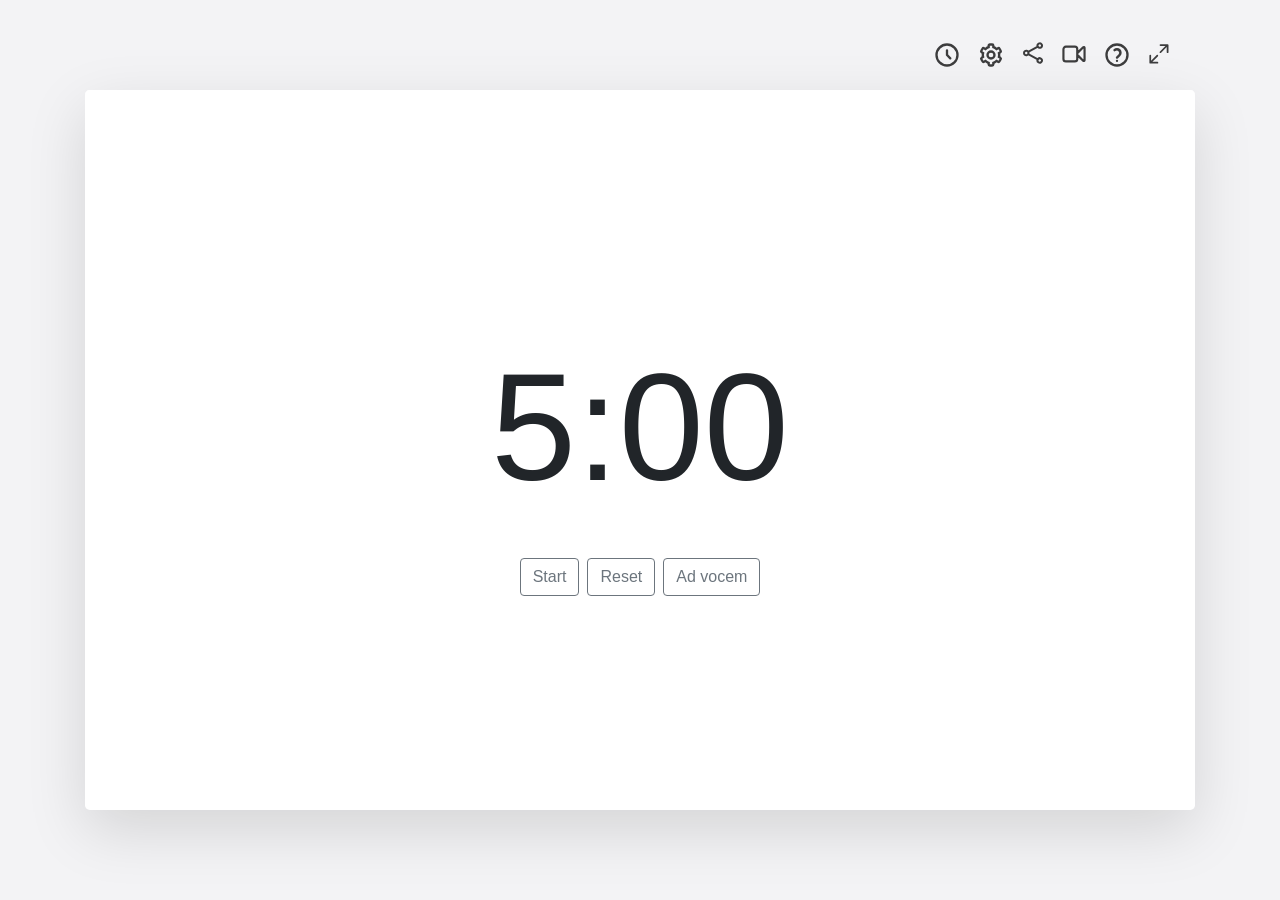
==== index.html @ 1c129304 "Add VDO.Ninja debug view: live iframes in floating windows Debug-only affordance behind App.verbose:" ====
<!doctype html>
<html>
<head>
  <title>Licznik czasu</title>
  <link rel="stylesheet" href="assets/css/bootstrap.min.css"/>
  <link rel="stylesheet" href="assets/css/style.css"/>
  <link rel="stylesheet" href="assets/css/debate.css"/>
  <meta charset="utf-8">
  <meta name="viewport" content="width=device-width, initial-scale=1, shrink-to-fit=no">
</head>

<body>
  <div class="container">

    <div class="alert alert-success">
      <strong>Zrobiono!</strong>
    </div>

    <div class="alert alert-warning toast-warn"></div>

    <div class="alert alert-danger session-lost-alert">Utracono połączenie</div>
    <div class="alert alert-info session-status" style="display:none"></div>

    <div class="jumbotron">

      <nav class="navbar navbar-expand">
        <span id="section-title" class="navbar-text d-md-none"></span>
        <div class="collapse navbar-collapse justify-content-end" id="navbarCollapse">
          <ul class="navbar-nav">
            <li class="nav-item active" data-toggle="tooltip" title="Licznik">
              <a class="nav-link" id="timer-link" href="#"><img src="img/icon-clock.svg" width="28" height="28" class="icon" alt="Licznik"/></a>
            </li>
            <li class="nav-item" data-toggle="tooltip" title="Ustawienia">
              <a class="nav-link" id="settings-link" href="#"><img src="img/icon-cog.svg" width="28" height="28" class="icon" alt="Ustawienia"/></a>
            </li>
            <li class="nav-item" id="sharing-link-item" data-toggle="tooltip" title="Udostępnianie">
              <a class="nav-link" id="sharing-link" href="#">
                <svg xmlns="http://www.w3.org/2000/svg" fill="none" viewBox="0 0 24 24" stroke-width="2" stroke="black" style="width:24px;height:24px" class="icon">
                  <path stroke-linecap="round" stroke-linejoin="round" d="M7.217 10.907a2.25 2.25 0 1 0 0 2.186m0-2.186c.18.324.283.696.283 1.093s-.103.77-.283 1.093m0-2.186 9.566-5.314m-9.566 7.5 9.566 5.314m0 0a2.25 2.25 0 1 0 3.935 2.186 2.25 2.25 0 0 0-3.935-2.186Zm0-12.814a2.25 2.25 0 1 0 3.933-2.185 2.25 2.25 0 0 0-3.933 2.185Z" />
                </svg>
              </a>
            </li>
            <li class="nav-item" id="debate-link-item" data-toggle="tooltip" title="Debata online">
              <a class="nav-link" id="debate-link" href="#">
                <svg xmlns="http://www.w3.org/2000/svg" fill="none" viewBox="0 0 24 24" stroke-width="2" stroke="black" style="width:26px;height:26px" class="icon">
                  <path stroke-linecap="round" stroke-linejoin="round" d="m15.75 10.5 4.72-4.72a.75.75 0 0 1 1.28.53v11.38a.75.75 0 0 1-1.28.53l-4.72-4.72M4.5 18.75h8.25a2.25 2.25 0 0 0 2.25-2.25v-9a2.25 2.25 0 0 0-2.25-2.25H4.5A2.25 2.25 0 0 0 2.25 7.5v9a2.25 2.25 0 0 0 2.25 2.25Z" />
                </svg>
              </a>
            </li>
            <li class="nav-item" data-toggle="tooltip" title="Pomoc">
              <a class="nav-link" id="help-link" href="#"><img src="img/icon-help.svg" width="28" height="28" class="icon" alt="Pomoc"/></a>
            </li>
            <li class="nav-item" data-toggle="tooltip" title="Pełen ekran">
              <a class="nav-link full-screen-btn" href="#"><img src="img/icon-fullscreen.svg" width="24" height="24" class="icon" alt="Pełen ekran"/></a>
            </li>
          </ul>
        </div>
      </nav>

      <div id="timer">
        <div class="row justify-content-md-center">
          <h2 id="motion" class="text-uppercase motion-text"></h2>
        </div>
        <div class="row justify-content-md-center">
          <div class="col-lg"></div>
          <div class="col-lg timer">
            <span class="timer-minutes text-monospace">0</span>:<span class="timer-seconds text-monospace">00</span>
          </div>
          <div class="col-lg">
            <div class="joker-timer">
              <p>Joker</p>
              <span class="joker-minutes text-monospace">0</span>:<span class="joker-seconds text-monospace">00</span>
            </div>
          </div>
        </div>

        <div class="img-grid">
          <div class="img-container"><img class="img1" src="" alt="logo1"/></div>
          <div class="img-container"><img class="img2" src="" alt="logo2"/></div>
          <div class="img-container"><img class="img3" src="" alt="logo3"/></div>
          <div class="img-container"><img class="img4" src="" alt="logo4"/></div>
          <div class="img-container"><img class="img5" src="" alt="logo5"/></div>
          <div class="img-container"><img class="img6" src="" alt="logo6"/></div>
        </div>

        <div class="row justify-content-md-center">
          <div class="timer-controls">
            <button type="button" class="btn btn-outline-secondary start-stop">Start</button>
            <button type="button" class="btn btn-outline-secondary reset">Reset</button>
            <button type="button" class="btn btn-outline-secondary ad-vocem oxford-only">Ad vocem</button>
            <button type="button" class="btn btn-outline-secondary joker oxford-joker">Joker</button>
          </div>
        </div>
        <div class="row justify-content-md-center">
          <div class="timer-controls joker-controls">
            <button type="button" class="btn btn-outline-secondary joker-start-stop">Start/stop</button>
            <button type="button" class="btn btn-outline-secondary joker-reset">Reset</button>
            <button type="button" class="btn btn-outline-secondary joker-off">Zakończ</button>
          </div>
        </div>
      </div>
      <!--end of timer-->

      <div id="settings">
        <div class="panel-header">
          <h2>Ustawienia</h2>
        </div>

        <div class="panel-body">
          <div class="settings-rows">

            <!-- Debate format -->
            <div class="row no-gutters align-items-center s-row">
              <div class="col-12 col-md-auto s-label">Format debaty</div>
              <div class="col-12 col-md-auto">
                <div class="s-format-radios">
                  <div class="custom-control custom-radio">
                    <input type="radio" id="formatOxford" name="debateFormat" class="custom-control-input debate-format" value="oxford" checked>
                    <label class="custom-control-label" for="formatOxford">Oksfordzka</label>
                  </div>
                  <div class="custom-control custom-radio">
                    <input type="radio" id="formatBP" name="debateFormat" class="custom-control-input debate-format" value="bp">
                    <label class="custom-control-label" for="formatBP">Brytyjska Parlamentarna</label>
                  </div>
                </div>
              </div>
            </div>

            <!-- Motion -->
            <div class="row no-gutters align-items-start s-row">
              <div class="col-12 col-md-auto s-label s-label-top">Teza</div>
              <div class="col-12 col-md">
                <textarea class="input-motion form-control" id="motion-input" name="motion" rows="3" placeholder="wpisz tezę debaty…"></textarea>
              </div>
            </div>

            <!-- Speech time / Ad vocem / Sound test + Checkboxes -->
            <div class="row no-gutters s-row">
              <div class="col-12 col-md">
                <div class="s-setting-line">
                  <span class="s-label">Czas mowy</span>
                  <input class="input-minutes form-control" id="minutes" name="minutes" value="05:00" type="text" inputmode="numeric" placeholder="MM:SS" maxlength="5" autocomplete="off" data-toggle="tooltip" data-placement="top" title="minuty : sekundy">
                </div>
                <div class="s-setting-line oxford-setting">
                  <span class="s-label">Ad vocem</span>
                  <input class="input-minutes-advocem form-control" id="minutes-advocem" name="minutes-advocem" value="00:30" type="text" inputmode="numeric" placeholder="MM:SS" maxlength="5" autocomplete="off" data-toggle="tooltip" data-placement="top" title="minuty : sekundy">
                </div>
                <div class="s-setting-line">
                  <span class="s-label">Test dźwięku</span>
                  <div class="s-btn-group">
                    <button type="button" class="btn btn-secondary btn-sm sound-test1">Czas chroniony</button>
                    <button type="button" class="btn btn-secondary btn-sm sound-test2">Koniec czasu</button>
                  </div>
                </div>
              </div>
              <div class="col-12 col-md s-check-col">
                <div class="custom-control custom-checkbox">
                  <input type="checkbox" class="custom-control-input controls-checkbox" id="customCheck1" checked>
                  <label class="custom-control-label" for="customCheck1">Pokaż przyciski</label>
                </div>
                <div class="custom-control custom-checkbox oxford-setting">
                  <input type="checkbox" class="custom-control-input joker-checkbox" id="jokerCheck">
                  <label class="custom-control-label" for="jokerCheck">Włącz Jokera</label>
                </div>
                <div class="custom-control custom-checkbox">
                  <input type="checkbox" class="custom-control-input sound-switch" id="customCheck2" checked>
                  <label class="custom-control-label" for="customCheck2">Włącz dźwięki</label>
                </div>
              </div>
            </div>

            <!-- Logos -->
            <div class="row no-gutters align-items-start s-row">
              <div class="col-12 col-md-auto s-label s-label-top">Loga</div>
              <div class="col-12 col-md">
                <div id="logo-slots">

                  <!-- Logo slots are rendered from state by renderLogoSlots() in stopwatch.js -->

                  <!-- Add card -->
                  <div class="logo-drop-zone logo-add-card" id="logo-add-card">
                    <span class="logo-add-plus">+</span>
                    <p class="logo-drop-hint">dodaj kolejne logo</p>
                  </div>

                </div>
              </div>
            </div>

            <!-- Interface style -->
            <div class="row no-gutters align-items-center s-row">
              <div class="col-12 col-md-auto s-label">Styl</div>
              <div class="col-12 col-md-auto">
                <select class="form-control form-control-sm" id="style-select" style="width:auto">
                  <option value="default" selected>Domyślny</option>
                  <option value="glassmorphic">Glassmorphizm</option>
                </select>
              </div>
            </div>

          </div>
        </div>
        <!--end of panel-body-->

        <audio src="audio/end.mp3" type="audio/mp3" id="endoftime"></audio>
        <audio src="audio/30s.mp3" type="audio/mp3" id="30stoend"></audio>
      </div>
      <!--end of settings-->

      <div id="help">
        <div class="panel-header">
          <h2>Pomoc</h2>
        </div>
        <div class="panel-body">
          <p>Jak korzystać z licznika w szybki sposób?</p>
          <table class="table table-borderless">
            <thead>
              <tr>
                <th>Klawisz</th>
                <th>Akcja</th>
              </tr>
            </thead>
            <tbody>
              <tr>
                <td>1</td>
                <td>Ustawienie licznika głównego w pozycji startowej</td>
              </tr>
              <tr>
                <td>2</td>
                <td>Ustawienie licznika ad vocem w pozycji startowej</td>
              </tr>
              <tr>
                <td>Spacja</td>
                <td>Rozpoczęcia/zapauzowanie liczenia</td>
              </tr>
              <tr>
                <td>j</td>
                <td>Uruchomienie Jokera</td>
              </tr>
              <tr>
                <td>h</td>
                <td>Rozpoczęcia/zapauzowanie Jokera</td>
              </tr>
              <tr>
                <td>k</td>
                <td>Zakończenie Jokera</td>
              </tr>
            </tbody>
          </table>
          <div class="row">
            <div class="col border-top credits">
              Repozytorium<br/>
              <a href="https://github.com/maclask/licznik-czasu">github.com/maclask/licznik-czasu</a><br/>
              &copy; Maciej Laskowski
            </div>
          </div>
          <div class="row">
            <div class="col border-top credits">
              Ikony<br/>
              &copy; 2018 Steve Schoger
            </div>
          </div>
        </div>
      </div>
      <!--end of help-->

      <div id="sharing">
        <div class="panel-header">
          <h2>Udostępnianie</h2>
        </div>
        <div class="panel-body">

          <!-- Master: two columns -->
          <div class="master-sharing">
            <div class="row">
              <div class="col-md-6 sharing-col">
                <p class="sharing-col-title">Utwórz sesję</p>
                <div class="d-flex align-items-center flex-wrap" style="gap:0.5rem">
                  <div class="input-group" style="width:auto">
                    <input type="text" class="form-control session-name-input" placeholder="nazwa sesji" style="width:130px">
                    <div class="input-group-append">
                      <button type="button" class="btn btn-outline-secondary session-random-btn">Losuj</button>
                    </div>
                  </div>
                  <button type="button" class="btn btn-secondary session-create-btn" disabled>Utwórz</button>
                </div>
                <div class="session-links mt-2">
                  <div class="input-group">
                    <input type="text" class="form-control session-link-val" readonly>
                    <div class="input-group-append">
                      <button class="btn btn-outline-secondary session-copy-btn" type="button">Kopiuj</button>
                    </div>
                  </div>
                  <div id="session-qr" class="mt-2 d-flex justify-content-center"></div>
                </div>
                <div class="custom-control custom-checkbox mt-2">
                  <input type="checkbox" class="custom-control-input slave-controls-checkbox" id="slaveControlsCheck">
                  <label class="custom-control-label" for="slaveControlsCheck">
                    Pokaż przyciski sterujące na udostępnionej sesji
                  </label>
                </div>
              </div>
              <div class="col-md-6 sharing-col sharing-col-join">
                <p class="sharing-col-title">Dołącz do sesji</p>
                <div class="d-flex align-items-center flex-wrap" style="gap:0.5rem">
                  <input type="text" class="form-control session-join-input"
                         placeholder="nazwa sesji" style="max-width:150px">
                  <button type="button" class="btn btn-secondary session-join-btn" disabled>Dołącz</button>
                </div>
                <small class="session-join-error text-danger d-block mt-1"></small>
              </div>
            </div>

            <!-- Create online debate (below session creation) -->
            <div class="debate-setup">
              <div class="sharing-col debate-create-col">
                <p class="sharing-col-title">Utwórz debatę online</p>
                <div class="d-flex align-items-center flex-wrap" style="gap:0.5rem">
                  <input type="text" class="form-control debate-master-name-input" placeholder="Twoje imię" maxlength="40" autocomplete="off" style="width:130px">
                  <div class="input-group" style="width:auto">
                    <input type="text" class="form-control debate-name-input" placeholder="nazwa pokoju" style="width:130px">
                    <div class="input-group-append">
                      <button type="button" class="btn btn-outline-secondary debate-random-btn">Losuj</button>
                    </div>
                  </div>
                  <!-- Przełącznik widoku debugowego iframe'ów VDO.Ninja (openDebugView w online.js).
                       Wszystkie .vdo-debug-btn są ukryte, dopóki App.verbose = true (body.is-verbose). -->
                  <button type="button" class="btn btn-outline-secondary vdo-debug-btn">Debug VDO</button>
                  <button type="button" class="btn btn-secondary debate-create-btn" disabled>Utwórz debatę</button>
                </div>
                <div class="debate-links mt-2" style="display:none">
                  <div class="input-group">
                    <input type="text" class="form-control debate-link-val" readonly>
                    <div class="input-group-append">
                      <button class="btn btn-outline-secondary debate-copy-btn" type="button">Kopiuj</button>
                    </div>
                  </div>
                  <div id="debate-qr" class="mt-2 d-flex justify-content-center"></div>
                </div>
                <p class="debate-created-hint" style="display:none">Debata gotowa — przejdź do zakładki „Debata online".</p>
              </div>
            </div>
          </div>

          <!-- Slave: QR + link -->
          <div class="slave-sharing">
            <div id="slave-qr" class="d-flex justify-content-center mb-3"></div>
            <div class="d-flex justify-content-center">
              <div class="input-group" style="width:50%">
                <input type="text" class="form-control slave-session-link-val" readonly>
                <div class="input-group-append">
                  <button class="btn btn-outline-secondary slave-copy-btn" type="button">Kopiuj</button>
                  <button class="btn btn-outline-danger slave-disconnect-btn" type="button">Rozłącz</button>
                </div>
              </div>
            </div>
          </div>

        </div>
      </div>
      <!--end of sharing-->

      <div id="debate">

        <!-- Empty state: the debate is created in the Sharing tab -->
        <div class="debate-empty">
          <div class="panel-header"><h2>Debata online</h2></div>
          <p class="debate-empty-hint">Aby rozpocząć, utwórz debatę w zakładce „Udostępnianie".</p>
        </div>

        <!-- Participant: join form (name + camera/mic test) -->
        <div class="debate-join" style="display:none">
          <div class="panel-header"><h2>Dołącz do debaty</h2></div>
          <div class="debate-join-body">
            <div class="s-setting-line">
              <span class="s-label">Imię</span>
              <input type="text" class="form-control debate-join-name" placeholder="Twoje imię" maxlength="40" autocomplete="off">
            </div>
            <p class="debate-join-hint">Sprawdź kamerę i mikrofon przed dołączeniem:</p>
            <div class="debate-join-preview"></div>
            <div class="mic-level-meter" style="display:none"><div class="mic-level-fill"></div></div>
            <div class="d-flex flex-wrap align-items-center mb-2" style="gap:0.5rem">
              <select class="form-control form-control-sm debate-join-cam-select" style="width:auto;display:none"></select>
              <select class="form-control form-control-sm debate-join-mic-select" style="width:auto;display:none"></select>
            </div>
            <div class="d-flex flex-wrap align-items-center" style="gap:0.5rem">
              <button type="button" class="btn btn-outline-secondary btn-sm debate-preview-btn">Włącz podgląd</button>
              <button type="button" class="btn btn-secondary debate-join-btn">Dołącz</button>
              <!-- Ten sam przełącznik debugowy co w zakładce Udostępnianie — sesja slave
                   nie widzi tamtego (body.is-slave chowa .master-sharing) -->
              <button type="button" class="btn btn-outline-secondary btn-sm vdo-debug-btn">Debug VDO</button>
            </div>
            <small class="debate-join-error text-danger d-block mt-1"></small>
          </div>
        </div>

        <!-- Participant: hold screen while joining / waiting for admission -->
        <div class="debate-waiting" style="display:none">
          <div class="panel-header"><h2>Debata online</h2></div>
          <p class="debate-waiting-hint">Dołączanie…</p>
        </div>

        <!-- Debate stage: 3-column layout -->
        <div class="debate-stage" style="display:none">
          <div class="debate-grid">

            <!-- LEFT: proposition (oxford) / government (bp) / marshal / judges / audience -->
            <div class="debate-side debate-side-left">
              <div class="debate-zone oxford-only">
                <h3 class="debate-zone-title">Propozycja</h3>
                <div class="slot-list" data-zone="proposition" data-slots="4"></div>
              </div>
              <div class="debate-zone bp-only">
                <h3 class="debate-zone-title">Otwierający rząd (OG)</h3>
                <div class="slot-list" data-zone="og" data-slots="2"></div>
              </div>
              <div class="debate-zone bp-only">
                <h3 class="debate-zone-title">Zamykający rząd (CG)</h3>
                <div class="slot-list" data-zone="cg" data-slots="2"></div>
              </div>
              <div class="debate-zone debate-zone--marshal" style="display:none">
                <h3 class="debate-zone-title">Marszałek</h3>
                <div class="slot-list" data-zone="marszalek" data-slots="1"></div>
              </div>
              <div class="debate-zone">
                <h3 class="debate-zone-title">Sędziowie</h3>
                <div class="slot-list" data-zone="judges" data-slots="3"></div>
              </div>
              <div class="debate-zone">
                <h3 class="debate-zone-title">Widzowie</h3>
                <div class="slot-list slot-list--audience" data-zone="audience"></div>
              </div>
            </div>

            <!-- CENTER: motion, video, clock, logos, timer controls -->
            <div class="debate-center">
              <h2 class="text-uppercase motion-text debate-motion"></h2>
              <div class="debate-video">
                <div class="debate-video-frame"></div>
                <!-- Self-view PiP: the hidden publish iframe is appended into
                     .debate-self-preview-frame (never into body) so it renders the
                     local camera self-view in this corner. Sibling of the scene frame
                     so embedVdo()'s rebuild of .debate-video-frame never wipes it. -->
                <div class="debate-self-preview">
                  <div class="debate-self-preview-frame"></div>
                  <button type="button" class="debate-self-preview-eye" title="Ukryj podgląd">
                    <svg class="dv-icon dv-icon-on" viewBox="0 0 24 24" fill="none" stroke="currentColor" stroke-width="2" stroke-linecap="round" stroke-linejoin="round"><path d="M1 12s4-8 11-8 11 8 11 8-4 8-11 8-11-8-11-8z"/><circle cx="12" cy="12" r="3"/></svg>
                    <svg class="dv-icon dv-icon-off" viewBox="0 0 24 24" fill="none" stroke="currentColor" stroke-width="2" stroke-linecap="round" stroke-linejoin="round"><path d="M17.94 17.94A10.07 10.07 0 0 1 12 20c-7 0-11-8-11-8a18.45 18.45 0 0 1 5.06-5.94M9.9 4.24A9.12 9.12 0 0 1 12 4c7 0 11 8 11 8a18.5 18.5 0 0 1-2.16 3.19m-6.72-1.07a3 3 0 1 1-4.24-4.24"/><line x1="1" y1="1" x2="23" y2="23"/></svg>
                  </button>
                </div>
                <div class="debate-video-overlay">

                  <div class="btn-group dropup dv-group dv-mic-group">
                    <button type="button" class="btn dv-btn debate-mic-btn" title="Wycisz mikrofon">
                      <svg class="dv-icon dv-icon-on" viewBox="0 0 24 24" fill="none" stroke="currentColor" stroke-width="2" stroke-linecap="round" stroke-linejoin="round"><path d="M12 1a3 3 0 0 0-3 3v8a3 3 0 0 0 6 0V4a3 3 0 0 0-3-3z"/><path d="M19 10v2a7 7 0 0 1-14 0v-2"/><line x1="12" y1="19" x2="12" y2="23"/><line x1="8" y1="23" x2="16" y2="23"/></svg>
                      <svg class="dv-icon dv-icon-off" viewBox="0 0 24 24" fill="none" stroke="currentColor" stroke-width="2" stroke-linecap="round" stroke-linejoin="round"><line x1="1" y1="1" x2="23" y2="23"/><path d="M9 9v3a3 3 0 0 0 5.12 2.12"/><path d="M15 9.34V4a3 3 0 0 0-5.94-.6"/><path d="M17 16.95A7 7 0 0 1 5 12v-2"/><path d="M19 10v2a7 7 0 0 1-.11 1.23"/><line x1="12" y1="19" x2="12" y2="23"/><line x1="8" y1="23" x2="16" y2="23"/></svg>
                    </button>
                    <button type="button" class="btn dv-btn dv-caret dropdown-toggle dropdown-toggle-split" data-toggle="dropdown" aria-haspopup="true" aria-expanded="false" disabled>
                      <svg class="dv-icon" viewBox="0 0 24 24" fill="none" stroke="currentColor" stroke-width="2" stroke-linecap="round" stroke-linejoin="round"><polyline points="18 15 12 9 6 15"/></svg>
                      <span class="sr-only">Wybierz mikrofon</span>
                    </button>
                    <div class="dropdown-menu debate-mic-menu"></div>
                  </div>

                  <div class="btn-group dropup dv-group dv-cam-group">
                    <button type="button" class="btn dv-btn debate-cam-btn" title="Wyłącz kamerę">
                      <svg class="dv-icon dv-icon-on" viewBox="0 0 24 24" fill="none" stroke="currentColor" stroke-width="2" stroke-linecap="round" stroke-linejoin="round"><polygon points="23 7 16 12 23 17 23 7"/><rect x="1" y="5" width="15" height="14" rx="2" ry="2"/></svg>
                      <svg class="dv-icon dv-icon-off" viewBox="0 0 24 24" fill="none" stroke="currentColor" stroke-width="2" stroke-linecap="round" stroke-linejoin="round"><path d="M16 16v1a2 2 0 0 1-2 2H4a2 2 0 0 1-2-2V7a2 2 0 0 1 2-2h2m5.66 0H14a2 2 0 0 1 2 2v3.34l1 1L23 7v10"/><line x1="1" y1="1" x2="23" y2="23"/></svg>
                    </button>
                    <button type="button" class="btn dv-btn dv-caret dropdown-toggle dropdown-toggle-split" data-toggle="dropdown" aria-haspopup="true" aria-expanded="false" disabled>
                      <svg class="dv-icon" viewBox="0 0 24 24" fill="none" stroke="currentColor" stroke-width="2" stroke-linecap="round" stroke-linejoin="round"><polyline points="18 15 12 9 6 15"/></svg>
                      <span class="sr-only">Wybierz kamerę</span>
                    </button>
                    <div class="dropdown-menu debate-cam-menu"></div>
                  </div>

                  <button type="button" class="btn dv-btn debate-hand-btn" title="Zgłoś pytanie">
                    <svg class="dv-icon" viewBox="0 0 24 24" fill="none" stroke="currentColor" stroke-width="1.5" stroke-linecap="round" stroke-linejoin="round">
                      <path d="M8 12.5V6a1.5 1.5 0 0 1 3 0v5.5"/>
                      <path d="M11 11.5V4.5a1.5 1.5 0 0 1 3 0v7"/>
                      <path d="M14 11.8V6a1.5 1.5 0 0 1 3 0v6.5"/>
                      <path d="M17 13V9a1.5 1.5 0 0 1 3 0v6c0 3.5-2 6.5-6 6.5h-1.5c-2 0-3-.5-4.3-2.2L5 15.8c-.6-.8-.5-1.7.3-2.3.8-.6 1.8-.4 2.4.3L9 15.5"/>
                    </svg>
                  </button>

                  <button type="button" class="btn dv-btn dv-text-btn debate-advocem-btn" title="Ad vocem">AV</button>

                  <button type="button" class="btn dv-btn debate-breakout-btn" title="Pokój narad">
                    <svg class="dv-icon" viewBox="0 0 24 24" fill="none" stroke="currentColor" stroke-width="2" stroke-linecap="round" stroke-linejoin="round"><path d="M17 21v-2a4 4 0 0 0-4-4H5a4 4 0 0 0-4 4v2"/><circle cx="9" cy="7" r="4"/><path d="M23 21v-2a4 4 0 0 0-3-3.87"/><path d="M16 3.13a4 4 0 0 1 0 7.75"/></svg>
                  </button>

                  <button type="button" class="btn dv-btn debate-leave-btn" title="Opuść pokój">
                    <svg class="dv-icon" viewBox="0 0 24 24" fill="none" stroke="currentColor" stroke-width="2" stroke-linecap="round" stroke-linejoin="round"><path d="M9 21H5a2 2 0 0 1-2-2V5a2 2 0 0 1 2-2h4"/><polyline points="16 17 21 12 16 7"/><line x1="21" y1="12" x2="9" y2="12"/></svg>
                  </button>

                  <!-- Przełącznik debugowy dostępny w trakcie debaty — jedyne miejsce, które widzi
                       i mistrz, i uczestnik (temu zakładkę Udostępnianie blokuje is-debate) -->
                  <button type="button" class="btn dv-btn dv-text-btn vdo-debug-btn" title="Widok debugowy iframe'ów VDO.Ninja">DBG</button>

                  <button type="button" class="btn dv-btn debate-settings-btn" title="Ustawienia" data-toggle="modal" data-target="#debate-settings-modal">
                    <svg class="dv-icon" viewBox="0 0 24 24" fill="none" stroke="currentColor" stroke-width="2" stroke-linecap="round" stroke-linejoin="round"><circle cx="12" cy="12" r="3"/><path d="M19.4 15a1.65 1.65 0 0 0 .33 1.82l.06.06a2 2 0 0 1 0 2.83 2 2 0 0 1-2.83 0l-.06-.06a1.65 1.65 0 0 0-1.82-.33 1.65 1.65 0 0 0-1 1.51V21a2 2 0 0 1-2 2 2 2 0 0 1-2-2v-.09A1.65 1.65 0 0 0 9 19.4a1.65 1.65 0 0 0-1.82.33l-.06.06a2 2 0 0 1-2.83 0 2 2 0 0 1 0-2.83l.06-.06a1.65 1.65 0 0 0 .33-1.82 1.65 1.65 0 0 0-1.51-1H3a2 2 0 0 1-2-2 2 2 0 0 1 2-2h.09A1.65 1.65 0 0 0 4.6 9a1.65 1.65 0 0 0-.33-1.82l-.06-.06a2 2 0 0 1 0-2.83 2 2 0 0 1 2.83 0l.06.06a1.65 1.65 0 0 0 1.82.33H9a1.65 1.65 0 0 0 1-1.51V3a2 2 0 0 1 2-2 2 2 0 0 1 2 2v.09a1.65 1.65 0 0 0 1 1.51 1.65 1.65 0 0 0 1.82-.33l.06-.06a2 2 0 0 1 2.83 0 2 2 0 0 1 0 2.83l-.06.06a1.65 1.65 0 0 0-.33 1.82V9a1.65 1.65 0 0 0 1.51 1H21a2 2 0 0 1 2 2 2 2 0 0 1-2 2h-.09a1.65 1.65 0 0 0-1.51 1z"/></svg>
                  </button>

                </div>
              </div>
              <div class="debate-clock-row">
                <div class="debate-clock-main">
                  <div class="timer">
                    <span class="timer-minutes text-monospace">0</span>:<span class="timer-seconds text-monospace">00</span>
                  </div>
                  <div class="joker-timer">
                    <p>Joker</p>
                    <span class="joker-minutes text-monospace">0</span>:<span class="joker-seconds text-monospace">00</span>
                  </div>
                </div>
                <div class="img-grid">
                  <div class="img-container"><img class="img1" src="" alt="logo1"/></div>
                  <div class="img-container"><img class="img2" src="" alt="logo2"/></div>
                  <div class="img-container"><img class="img3" src="" alt="logo3"/></div>
                  <div class="img-container"><img class="img4" src="" alt="logo4"/></div>
                  <div class="img-container"><img class="img5" src="" alt="logo5"/></div>
                  <div class="img-container"><img class="img6" src="" alt="logo6"/></div>
                </div>
              </div>
              <div class="timer-controls debate-timer-controls">
                <button type="button" class="btn btn-outline-secondary start-stop">Start</button>
                <button type="button" class="btn btn-outline-secondary reset">Reset</button>
                <button type="button" class="btn btn-outline-secondary ad-vocem oxford-only">Ad vocem</button>
                <button type="button" class="btn btn-outline-secondary joker oxford-joker">Joker</button>
              </div>
              <div class="timer-controls joker-controls debate-timer-controls">
                <button type="button" class="btn btn-outline-secondary joker-start-stop">Start/stop</button>
                <button type="button" class="btn btn-outline-secondary joker-reset">Reset</button>
                <button type="button" class="btn btn-outline-secondary joker-off">Zakończ</button>
              </div>
            </div>

            <!-- RIGHT: opposition (oxford) / opposition benches (bp) / chat -->
            <div class="debate-side debate-side-right">
              <div class="debate-zone oxford-only">
                <h3 class="debate-zone-title">Opozycja</h3>
                <div class="slot-list" data-zone="opposition" data-slots="4"></div>
              </div>
              <div class="debate-zone bp-only">
                <h3 class="debate-zone-title">Otwierająca opozycja (OO)</h3>
                <div class="slot-list" data-zone="oo" data-slots="2"></div>
              </div>
              <div class="debate-zone bp-only">
                <h3 class="debate-zone-title">Zamykająca opozycja (CO)</h3>
                <div class="slot-list" data-zone="co" data-slots="2"></div>
              </div>
              <div class="debate-chat">
                <h3 class="debate-zone-title">Czat</h3>
                <div class="debate-chat-box">
                  <div class="debate-chat-tabs">
                    <button type="button" class="btn btn-outline-secondary btn-sm debate-chat-tab debate-chat-tab-general active">Ogólny</button>
                    <button type="button" class="btn btn-outline-secondary btn-sm debate-chat-tab debate-chat-tab-team">Zespół</button>
                  </div>
                  <div class="debate-chat-log"></div>
                  <div class="input-group debate-chat-form">
                    <input type="text" class="form-control debate-chat-input" placeholder="napisz wiadomość…" maxlength="300" autocomplete="off">
                    <div class="input-group-append">
                      <button class="btn btn-outline-secondary debate-chat-send" type="button">Wyślij</button>
                    </div>
                  </div>
                </div>
              </div>
            </div>

          </div>

          <p class="comaster-hint">Jesteś wyznaczonym następcą (co-master) — w razie problemu z połączeniem prowadzącego automatycznie przejmiesz jego rolę.</p>

          <!-- Participant management dialog (master only) -->
          <div class="modal debate-roster-modal" id="debate-roster-modal" tabindex="-1" role="dialog" aria-hidden="true">
            <div class="modal-dialog modal-dialog-centered" role="document">
              <div class="modal-content">
                <div class="modal-header">
                  <h5 class="modal-title">Zarządzanie uczestnikami</h5>
                  <button type="button" class="close" data-dismiss="modal" aria-label="Zamknij"><span aria-hidden="true">&times;</span></button>
                </div>
                <div class="modal-body">
                  <div class="debate-roster"></div>
                </div>
              </div>
            </div>
          </div>

          <!-- Settings dialog (master only) — reached via the gear icon in the video overlay -->
          <div class="modal debate-settings-modal" id="debate-settings-modal" tabindex="-1" role="dialog" aria-hidden="true">
            <div class="modal-dialog modal-dialog-centered" role="document">
              <div class="modal-content">
                <div class="modal-header">
                  <h5 class="modal-title">Ustawienia debaty</h5>
                  <button type="button" class="close" data-dismiss="modal" aria-label="Zamknij"><span aria-hidden="true">&times;</span></button>
                </div>
                <div class="modal-body debate-settings-body">
                  <button type="button" class="btn btn-outline-secondary btn-sm debate-roster-btn">Zarządzanie uczestnikami</button>
                  <button type="button" class="btn btn-outline-secondary btn-sm debate-muteall-btn">Wycisz wszystkich</button>
                  <div class="custom-control custom-checkbox">
                    <input type="checkbox" class="custom-control-input debate-allow-controls-checkbox" id="debateAllowControlsCheck">
                    <label class="custom-control-label" for="debateAllowControlsCheck">Pozwól sterować zegarem</label>
                  </div>
                  <button type="button" class="btn btn-outline-secondary btn-sm debate-waitroom-btn">Włącz poczekalnię</button>
                  <div class="debate-prep-control">
                    <input type="text" class="form-control form-control-sm input-prep-time" value="15:00" maxlength="5" title="Czas przygotowania">
                    <button type="button" class="btn btn-outline-secondary btn-sm debate-prep-btn">Czas przygotowania</button>
                  </div>
                  <button type="button" class="btn btn-outline-secondary btn-sm debate-editmode-btn">Edytuj przypisanie miejsc</button>
                  <button type="button" class="btn btn-outline-danger btn-sm debate-close-btn">Zamknij pokój</button>
                </div>
              </div>
            </div>
          </div>
        </div>

      </div>
      <!--end of debate-->

    </div>
    <!--end of jumbotron-->

  </div>
  <!--end of container-->

  <script src="assets/js/jquery3.3.1.min.js"></script>
  <script src="assets/js/bootstrap.bundle.min.js"></script>
  <script src="https://unpkg.com/peerjs@1.5.4/dist/peerjs.min.js"></script>
  <script src="https://cdn.jsdelivr.net/npm/qrcodejs@1.0.0/qrcode.min.js"></script>
  <!-- Load order matters: app.js defines the shared App namespace, stopwatch.js
       fills App.core, online.js overrides App.onStateChange and uses App.core. -->
  <script src="assets/js/app.js"></script>
  <script src="assets/js/stopwatch.js"></script>
  <script src="assets/js/online.js"></script>
</body>
</html>
---- assets/css/style.css ----
:root {
  --timer-size: clamp(60px, 17vmin, 280px);
}

@media (max-width: 768px) {
  :root {
    --timer-size: clamp(80px, 25vmin, 200px);
  }
}
@import url('https://fonts.googleapis.com/css2?family=Chivo+Mono:ital,wght@0,100..900;1,100..900&family=Epilogue:ital,wght@0,100..900;1,100..900&family=Montserrat:ital,wght@0,100..900;1,100..900&display=swap');
html, body {
  height: 100%;
  overflow: hidden;
  margin: 0;
}

body {
  background: #f3f3f5;
}

/* ── Container ─────────────────────────────────────────── */
.container {
  height: 100vh;
  display: flex;
  align-items: center;
  flex-direction: column;
  justify-content: center;
  overflow: visible;
  padding-left: 15px;
  padding-right: 15px;
}

/* ── White rectangle ────────────────────────────────────── */
.jumbotron {
  background: white !important;
  box-shadow:
    0 0 0 1.5px rgba(0, 0, 0, 0), 0 20px 60px rgba(0, 0, 0, 0.13), inset 0 1px 0 rgba(255, 255, 255, 0.9);
  height: 80vh;
  width: 100%;
  display: flex;
  align-items: center;
  justify-content: center;
  position: relative;
  overflow: visible;
  margin: 0;
  padding: 1.5rem;
}

.jumbotron > div {
  width: 100%;
}

/* ── Navigation — desktop: floats above the rectangle ───── */
.jumbotron nav {
  position: absolute;
  bottom: 100%;
  left: 0;
  right: 0;
}

/* ── Alert ──────────────────────────────────────────────── */
.alert {
  position: fixed;
  top: 1rem;
  left: 50%;
  transform: translateX(-50%);
  z-index: 1000;
}

/* ── Timer ──────────────────────────────────────────────── */
#timer {
  font-size: var(--timer-size);
}

#timer .timer,
.debate-center .timer {
  scale: 100%;
}

/* Debate clock lives in the narrower centre column, so scale it down */
.debate-center .timer {
  font-size: clamp(40px, 9vmin, 120px);
  line-height: 1;
}
.debate-center .joker-timer {
  font-size: clamp(22px, 5vmin, 60px);
}

#motion,
.motion-text {
  text-align: center;
  font-size: clamp(1rem, 2.5vmin, 2rem);
}

/* ── Settings & Help layout ──────────────────────────────── */
#settings,
#help,
#sharing {
  align-self: stretch;
  display: flex;
  flex-direction: column;
  overflow: hidden;
  padding: 0 4.5rem;
}

.panel-header {
  flex: 0 0 auto;
  padding: 2rem 1.5rem;
  border-bottom: 1px solid rgba(0, 0, 0, 0.07);
}

.panel-header h2 {
  margin: 0;
  font-weight: 600;
  letter-spacing: -0.01em;
  color: #222;
}

.panel-body {
  flex: 1;
  overflow-y: auto;
  padding: 1.4rem 1.5rem;
  display: flex;
  flex-direction: column;
  gap: 1.4rem;
}

/* Settings rows (Bootstrap-based) */
.s-row {
  margin-bottom: 1rem;
}

.s-label {
  font-size: 1rem;
  font-weight: 300;
  color: #000;
  white-space: nowrap;
  padding-right: 1.5rem;
}

@media (min-width: 768px) {
  .s-label {
    min-width: 9rem;
  }
}

.s-label-top {
  padding-top: 0.35rem;
}

.s-format-radios {
  display: flex;
  gap: 1.5rem;
  flex-wrap: wrap;
}

.s-btn-group {
  display: flex;
  gap: 0.5rem;
  flex-wrap: wrap;
}

.s-setting-line {
  display: flex;
  align-items: center;
  margin-bottom: 1rem;
}

.s-setting-line:last-child {
  margin-bottom: 0;
}

.s-check-col {
  display: flex;
  flex-direction: column;
  justify-content: space-around;
  padding-left: 1.5rem;
}

@media (max-width: 767px) {
  .s-check-col {
    padding-left: 0;
    margin-top: 0.75rem;
    gap: 0.75rem;
  }
}

.input-motion {
  resize: none;
  font-size: 1rem;
}

@media (max-width: 767px) {
  .s-label {
    font-weight: 500;
    white-space: normal;
    padding-right: 1.5rem;
    margin-bottom: 0.3rem;
  }
  .s-label-top {
    padding-top: 0;
  }
  .s-row > [class*="col-"] + [class*="col-"] {
    margin-top: 0.5rem;
  }
  .s-row > [class*="col-"]:first-child {
    margin-top: 0;
  }
}

/* Logo drop zones */
.logo-drop-zone {
  width: 200px;
  position: relative;
  border: 2px dashed rgba(0, 0, 0, 0.2);
  border-radius: 8px;
  height: 120px;
  display: flex;
  flex-direction: column;
  align-items: center;
  justify-content: center;
  gap: 0.4rem;
  padding: 0.75rem;
  transition: border-color 0.15s, background 0.15s;
}

.logo-drop-zone.drag-over {
  border-color: #6c757d;
  background: rgba(108, 117, 125, 0.07);
}

.logo-drop-hint {
  font-size: 0.75rem;
  color: #999;
  margin: 0;
}

#logo-slots {
  display: flex;
  flex-wrap: wrap;
  gap: 0.75rem;
}

.logo-slot-controls {
  display: flex;
  gap: 0.4rem;
  align-items: center;
  flex-wrap: wrap;
  justify-content: center;
}

.logo-slot-preview {
  display: none;
  max-width: 100%;
  max-height: 80px;
  object-fit: contain;
}

.logo-slot--active .logo-slot-controls,
.logo-slot--active .logo-drop-hint {
  display: none;
}

.logo-slot--active .logo-slot-preview {
  display: block;
}

.logo-change-overlay {
  display: none;
  position: absolute;
  inset: 0;
  border-radius: 6px;
  background: rgba(0, 0, 0, 0.5);
  color: #fff;
  font-size: 0.78rem;
  align-items: center;
  justify-content: center;
  text-align: center;
  padding: 0.5rem;
  cursor: pointer;
  z-index: 1;
}

.logo-slot--active:hover .logo-change-overlay {
  display: flex;
}

.logo-add-card { cursor: pointer; }
.logo-add-card:hover { border-color: #6c757d; background: rgba(108, 117, 125, 0.07); }
.logo-add-plus { font-size: 2rem; line-height: 1; color: rgba(0, 0, 0, 0.3); }

.logo-remove-btn {
  position: absolute;
  top: 5px;
  right: 5px;
  width: 22px;
  height: 22px;
  background: #f3f3f3;
  border: none;
  border-radius: 50%;
  cursor: pointer;
  padding: 0;
  z-index: 2;
  font-size: 0;
  color: transparent;
}
.logo-remove-btn::before {
  content: '×';
  position: absolute;
  top: 45%;
  left: 52%;  
  transform: translate(-50%, -50%);
  font-size: 1rem;
  line-height: 1;
  color: #888;
}
.logo-remove-btn:hover {
  background: rgba(0, 0, 0, 0.12);
}
.logo-remove-btn:hover::before {
  color: #222;
}

@media (max-width: 768px) {
  .logo-drop-zone { width: 100%; }
}

.oxford-setting {
  transition: opacity 0.2s;
}

.oxford-setting.settings-hidden {
  pointer-events: none;
  opacity: 0.35;
}

/* ── Settings checkboxes & radios — grey instead of blue ── */
#settings .custom-control-input:checked ~ .custom-control-label::before {
  background-color: #6c757d;
  border-color: #6c757d;
}

#settings .custom-control-input:focus ~ .custom-control-label::before {
  box-shadow: 0 0 0 0.2rem rgba(108, 117, 125, 0.25);
}

#settings .custom-control-input:focus:not(:checked) ~ .custom-control-label::before {
  border-color: #adb5bd;
}

/* ── Settings inputs ────────────────────────────────────── */
.input-minutes,
.input-minutes-advocem {
  width: 54px;
  height: auto;
  padding: 0.25rem 0.4rem;
  font-size: 1rem;
}

.s-format-radios {
  gap: 1.5rem;
}

.icon {
  opacity: 0.75;
}

#sharing-link svg {
  display: block;
}

.tooltip {
  left: 10px;
  top: 10px;
}

.label-settings {
  font-weight: 300;
}

.border-top {
  padding-top: 25px;
}

/* ── Timer controls ─────────────────────────────────────── */
.timer-controls {
  display: flex;
  flex-wrap: wrap;
  gap: 0.5rem;
  justify-content: center;
}


.joker-controls {
  margin-top: 1rem;
}

.joker-controls button {
  color: rgb(122, 8, 112);
  border-color: rgba(122, 8, 112, 0.25);
  box-shadow: none;
}

.joker-controls button:hover {
  background: rgba(122, 8, 112, 0.08);
  color: rgb(122, 8, 112);
  border-color: rgba(122, 8, 112, 0.4);
  box-shadow: none;
}

/* ── Joker timer ────────────────────────────────────────── */
.joker-timer {
  font-size: calc(var(--timer-size) * 0.6);
  color: rgb(122, 8, 112);
  text-align: center;
}

.joker-timer p {
  font-size: clamp(0.875rem, 2vmin, 1.5rem);
  text-transform: uppercase;
  margin-bottom: -0.2em;
  margin-top: 0.2em;
}

.timer,
.joker-timer {
  text-align: center;
}

.timer.bp-overtime {
  color: #c0392b;
}

/* ── Logo images ────────────────────────────────────────── */
.img-grid {
  display: flex;
  flex-direction: row;
  justify-content: center;
  align-items: center;
  gap: 1rem;
  padding: 0.5rem 0;
  max-width: 100%;
}

.img-grid {
  display: flex;
  flex-wrap: nowrap;
  justify-content: center;
  align-items: center;
  gap: clamp(4px, 1vmin, 16px);
}

.img-container {
  display: none;
  align-items: center;
  justify-content: center;
  max-height: var(--timer-size);
  max-width: var(--timer-size);
  min-width: 0;
}

.img-container img {
  max-height: var(--timer-size);
  max-width: 100%;
  width: auto;
  height: auto;
  object-fit: contain;
}

.img-grid[data-count="4"] .img-container,
.img-grid[data-count="5"] .img-container,
.img-grid[data-count="6"] .img-container {
  max-width: clamp(40px, 13vmin, 150px);
  flex-shrink: 1;
}

.img-grid[data-count="4"] .img-container img,
.img-grid[data-count="5"] .img-container img,
.img-grid[data-count="6"] .img-container img {
  max-height: 100%;
}

/* ── Misc ───────────────────────────────────────────────── */
.table td,
.table th {
  border-top: none !important;
}

.credits {
  font-weight: 600;
  text-align: right;
}


/* ── Section title in navbar (mobile only) ──────────────── */
#section-title {
  font-size: 1.8rem;
  font-weight: 600;
  color: #222;
  letter-spacing: -0.01em;
  flex: 1;
}
---- assets/css/debate.css ----
/* debate.css — collaboration layer styles: PeerJS session + VDO.Ninja online
   debate + theme switcher. Loaded after style.css, so the page's :root custom
   properties and @import-ed fonts are already in scope. */

/* ── Session ────────────────────────────────────────────────── */
.session-lost-alert { display: none; }
.session-links { display: none; }

body.is-slave #settings-link {
  opacity: 0.35;
  pointer-events: none;
  filter: grayscale(1);
}
body.is-slave #sharing .panel-header { text-align: center; }

/* Sharing panel: master vs slave content */
.master-sharing { display: block; }
.slave-sharing { display: none; }
body.is-slave .master-sharing { display: none; }
body.is-slave .slave-sharing { display: block; }

/* Sharing columns */
.sharing-col-title {
  font-size: 1rem;
  font-weight: 300;
  color: #000;
  margin-bottom: 0.75rem;
}
.sharing-col-join { border-left: 1px solid rgba(0, 0, 0, 0.07); padding-left: 3rem; }
.session-join-error { display: none; }

/* ── Online debate  ──────────────────────────────────────── */
#debate {
  align-self: stretch;
  display: flex;
  flex-direction: column;
  overflow-y: auto;
  padding: 0 2rem 1.5rem;
}

.debate-join-body {
  padding: 1.4rem 1.5rem;
  max-width: 640px;
  margin: 0 auto;
  width: 100%;
}

/* Debate creation lives under the session-creation block in the Sharing tab */
.debate-create-col {
  border-top: 1px solid rgba(0, 0, 0, 0.07);
  margin-top: 1.25rem;
  padding-top: 1.25rem;
}
.debate-created-hint { color: #6c757d; margin-top: 0.5rem; }

/* Empty state for the Debata tab before a room exists */
.debate-empty-hint {
  text-align: center;
  color: #6c757d;
  padding: 1.5rem;
}

/* Hold screen: joining / waiting-room admission */
.debate-waiting-hint {
  text-align: center;
  color: #6c757d;
  padding: 1.5rem;
}

/* .debate-video is the positioning context: the frame (rounded, clipped) and the
   controls overlay are siblings so the overlay is never wiped by embedVdo()
   replacing the frame's contents, and dropdown menus opening out of the overlay
   are never clipped by the frame's own overflow:hidden. */
.debate-video {
  position: relative;
  width: 100%;
  max-width: 440px;
  margin: 0 auto 1rem;
  aspect-ratio: 16 / 9;
}

.debate-video:not(.debate-video--has-frame) { display: none; }

.debate-video-frame {
  position: absolute;
  inset: 0;
  background: #fafafa;
  border: 2px solid rgba(0, 0, 0, 0.18);
  border-radius: 14px;
  overflow: hidden;
}

.debate-video-frame .vdo-iframe {
  width: 100%;
  height: 100%;
  border: 0;
  display: block;
}

/* ── Self-view PiP: corner preview of our own published camera. The widget only
   ever holds children that intercept pointer events (the eye button), so it stays
   pointer-events:none and clicks fall through to the video underneath. Visibility is
   driven entirely by data-state, set by updateSelfPreview() in online.js. ── */
.debate-self-preview {
  position: absolute;
  top: clamp(6px, 2.2vmin, 14px);
  right: clamp(6px, 2.2vmin, 14px);
  width: clamp(84px, 30%, 148px);
  aspect-ratio: 16 / 9;
  z-index: 6;
  pointer-events: none;
  display: none;
}
/* "onstage" keeps the widget in flow (iframe must keep streaming) but hides every
   visible part; "none" (no publish iframe) drops it entirely. */
.debate-self-preview[data-state="open"],
.debate-self-preview[data-state="collapsed"],
.debate-self-preview[data-state="onstage"] { display: block; }

.debate-self-preview-frame {
  position: absolute;
  inset: 0;
  border-radius: 8px;
  overflow: hidden;
  border: 1.5px solid rgba(255, 255, 255, 0.5);
  background: #000;
  box-shadow: 0 2px 10px rgba(0, 0, 0, 0.45);
}
/* Hidden preview states use visibility (not display:none): the iframe stays laid out
   and full-size so its WebRTC capture is never throttled. */
.debate-self-preview[data-state="onstage"] .debate-self-preview-frame,
.debate-self-preview[data-state="collapsed"] .debate-self-preview-frame {
  visibility: hidden;
}
.debate-self-preview-frame .vdo-publish-iframe {
  position: absolute;
  inset: 0;
  width: 100%;
  height: 100%;
  border: 0;
  display: block;
}

.debate-self-preview-eye {
  position: absolute;
  top: 3px;
  right: 3px;
  width: clamp(20px, 4.5vmin, 26px);
  height: clamp(20px, 4.5vmin, 26px);
  padding: 0;
  display: flex;
  align-items: center;
  justify-content: center;
  border: 0;
  border-radius: 50%;
  background: rgba(20, 20, 20, 0.62);
  color: #fff;
  opacity: 0.9;
  pointer-events: auto;
  cursor: pointer;
}
.debate-self-preview-eye:hover { background: rgba(20, 20, 20, 0.82); opacity: 1; }
/* On stage the whole widget is hidden — the eye button carries no media, so it can
   safely display:none (only the frame needs to stay laid out). */
.debate-self-preview[data-state="onstage"] .debate-self-preview-eye { display: none; }
.debate-self-preview-eye .dv-icon { width: 64%; height: 64%; }
.debate-self-preview-eye .dv-icon-off { display: none; }
.debate-self-preview-eye.is-closed .dv-icon-on { display: none; }
.debate-self-preview-eye.is-closed .dv-icon-off { display: block; }

/* ── Video overlay controls: mic/cam/signals/settings, monochrome icon
   buttons on a translucent dark bar (needs its own contrast against arbitrary
   video content, independent of the page theme) ─────────────────────── */
.debate-video-overlay {
  position: absolute;
  left: 50%;
  bottom: clamp(6px, 2vmin, 14px);
  transform: translateX(-50%);
  z-index: 5;
  display: flex;
  /* nowrap: an auto-width flex container that's both absolutely positioned and
     allowed to wrap gets its shrink-to-fit width computed wrong in Chromium (it
     collapses to ~half the available width and wraps well before it needs to).
     No overflow-x fallback here: setting overflow-x to anything but visible forces
     overflow-y to auto too (per spec), which clips the dropup device menus. */
  flex-wrap: nowrap;
  justify-content: center;
  align-items: center;
  gap: 3px;
  max-width: calc(100% - 16px);
  padding: 4px 6px;
  background: rgba(20, 20, 20, 0.6);
  backdrop-filter: blur(6px);
  border-radius: 999px;
}

.dv-group { display: none; }
body.is-publishing .dv-mic-group,
body.is-debate-master .dv-mic-group,
body.is-publishing .dv-cam-group,
body.is-debate-master .dv-cam-group { display: flex; }

.dv-btn {
  display: none;
  align-items: center;
  justify-content: center;
  width: clamp(24px, 5vmin, 30px);
  height: clamp(24px, 5vmin, 30px);
  padding: 0;
  border: 0;
  border-radius: 50%;
  background: transparent;
  color: #fff;
  opacity: 0.85;
}
.dv-group .dv-btn { display: flex; }
.dv-btn:hover, .dv-btn:focus { background: rgba(255, 255, 255, 0.15); color: #fff; opacity: 1; }
.dv-btn:not(:disabled):not(.disabled):active { background: rgba(255, 255, 255, 0.22); color: #fff; }

.dv-icon { width: 60%; height: 60%; }
.dv-caret { width: clamp(15px, 3.5vmin, 18px); }
.dv-caret .dv-icon { width: 65%; height: 65%; }
/* Use our own chevron SVG instead of Bootstrap's default ::after caret triangle */
.dv-caret.dropdown-toggle::after { display: none; }
/* Always shown (not hidden) — greyed out and inert when there's no device list
   to switch between, per fillDeviceMenu() in online.js */
.dv-caret:disabled { opacity: 0.3; }

.dv-icon-off { display: none; }
.dv-btn.is-off .dv-icon-on { display: none; }
.dv-btn.is-off .dv-icon-off { display: block; }
.dv-btn.is-off { color: #ff5252; opacity: 1; background: rgba(255, 82, 82, 0.18); }
.dv-btn.is-off:hover { background: rgba(255, 82, 82, 0.28); }

.dv-text-btn { font-size: 0.75rem; font-weight: 700; letter-spacing: 0.02em; }

/* Signals (question / ad vocem): team seats only (body.is-debater, set in
   updateMyEmbed) — judges, the marshal and the audience never see them.
   Breakout: team seats and judges (body.has-breakout) — the marshal has no room
   to confer in. Leave: anyone publishing. */
.debate-hand-btn, .debate-advocem-btn, .debate-breakout-btn, .debate-leave-btn { display: none; }
body.is-debater .debate-hand-btn,
body.is-debater .debate-advocem-btn,
body.has-breakout .debate-breakout-btn { display: flex; }
body.is-publishing:not(.is-debate-master) .debate-leave-btn { display: flex; }

.debate-hand-btn.active,
.debate-advocem-btn.active,
.debate-breakout-btn.active {
  background: rgba(255, 255, 255, 0.9);
  color: #222;
  opacity: 1;
}

/* Settings (master only) */
.debate-settings-btn { display: none; }
body.is-debate-master .debate-settings-btn { display: flex; }

.debate-settings-body { display: flex; flex-direction: column; gap: 0.6rem; align-items: stretch; }

/* ── Debate stage: 3-column layout ──────────────────────── */
/* Lives at the top of the centre column (not full-width above the grid), so
   the proposition/opposition zones flank it on either side. */
.debate-motion {
  margin: 0 0 1.5rem;
  font-weight: 700;
  letter-spacing: -0.01em;
  color: #222;
}
.debate-motion:empty::before {
  content: 'Debata';
  color: #999;
}

.debate-grid {
  display: grid;
  grid-template-columns: minmax(140px, 1fr) minmax(0, 2.2fr) minmax(140px, 1fr);
  gap: 1.25rem;
  align-items: stretch;
}

.debate-side { display: flex; flex-direction: column; }

.debate-center {
  display: flex;
  flex-direction: column;
  align-items: center;
  text-align: center;
}

/* Clock + joker stay together; logos sit below by default (short/no motion) and
   move beside the clock when the motion is long enough to wrap — see
   updateMotionLayout() in online.js, which toggles debate-center--long-motion. */
.debate-clock-row {
  display: flex;
  flex-direction: column;
  align-items: center;
  justify-content: center;
  gap: 0.5rem;
}
.debate-clock-main {
  display: flex;
  align-items: baseline;
  justify-content: center;
  gap: 1rem;
}
.debate-clock-row .img-grid { padding: 0; }

.debate-center--long-motion .debate-clock-row {
  flex-direction: row;
  flex-wrap: wrap;
  align-items: center;
  gap: 1rem;
}

/* Cap logo size inside the centre column */
.debate-center .img-container {
  max-height: clamp(40px, 9vmin, 84px);
  max-width: clamp(40px, 9vmin, 110px);
}
.debate-center .img-container img { max-height: clamp(40px, 9vmin, 84px); }

.debate-zone { margin-bottom: 1.25rem; }
.debate-zone-title {
  font-size: 1rem;
  font-weight: 600;
  color: #222;
  margin-bottom: 0.5rem;
}

.slot-list { display: flex; flex-direction: column; gap: 0.4rem; }

.slot { display: flex; align-items: center; gap: 0.5rem; }
.slot-avatar {
  width: 34px;
  height: 34px;
  flex: 0 0 auto;
  border-radius: 50%;
  border: 2px solid rgba(0, 0, 0, 0.35);
  background: #fff;
  display: flex;
  align-items: center;
  justify-content: center;
  font-weight: 600;
  color: #444;
  font-size: 0.85rem;
}
.slot-name { font-size: 0.95rem; }
.slot--empty .slot-avatar { border-style: dashed; opacity: 0.45; }
.slot--empty .slot-name { color: #bbb; }

/* Raised-signal badges beside the name — hand drawing for a question,
   "AV" for ad vocem, each with its own colour */
.signal-badge { margin-left: 0.35rem; color: #fff; }
.signal-badge--hand { background: #e67e22; }
.signal-badge--advocem { background: #2e6da4; }
.signal-badge--clickable { cursor: pointer; }
.signal-badge-icon { width: 0.9em; height: 0.9em; vertical-align: -0.1em; }

.slot-list--audience { flex-direction: row; flex-wrap: wrap; gap: 0.35rem; }
.aud-dot {
  width: 28px;
  height: 28px;
  border-radius: 50%;
  border: 2px solid rgba(0, 0, 0, 0.35);
  background: #fff;
  display: flex;
  align-items: center;
  justify-content: center;
  font-size: 0.72rem;
  font-weight: 600;
  color: #444;
}

/* Chat sits in the right column and grows to fill the column's height (stretched
   to match the taller of the two side columns by .debate-grid) instead of a
   short fixed box with dead space below it. */
.debate-side .debate-chat {
  max-width: none;
  margin: 0;
  flex: 1 1 auto;
  display: flex;
  flex-direction: column;
  min-height: 0;
}
.debate-side .debate-chat-box { flex: 1 1 auto; min-height: 0; }
/* height: 0 (not auto) so message content never sets the log's intrinsic size —
   the box stays put and the log scrolls instead of stretching the column */
.debate-side .debate-chat-log { flex: 1 1 auto; height: 0; min-height: 200px; }

@media (max-width: 900px) {
  .debate-grid { grid-template-columns: 1fr; }
  .debate-center { order: -1; }
}

.debate-roster-modal .modal-body {
  max-height: 60vh;
  overflow-y: auto;
}

.roster-row {
  display: flex;
  align-items: center;
  gap: 0.75rem;
  padding: 0.4rem 0;
  border-bottom: 1px solid rgba(0, 0, 0, 0.07);
}

.roster-name { font-weight: 500; }
.roster-role { color: #6c757d; font-size: 0.9rem; }
.roster-side { width: auto; }
.roster-row .roster-side,
.roster-row .roster-mute,
.roster-row .roster-admit { margin-left: auto; }
.roster-row .roster-side ~ .roster-mute,
.roster-row .roster-signal ~ .roster-side { margin-left: 0; }
.roster-pending-badge { margin-right: 0.35rem; }
.roster-signal {
  background: #c0392b;
  color: #fff;
  font-size: 0.72rem;
  font-weight: 600;
  letter-spacing: 0.02em;
}
.roster-signal:hover { background: #a5322299; color: #fff; }

/* Prep-time control now lives in the settings dialog (#debate-settings-modal) */
.debate-prep-control {
  display: flex;
  gap: 0.5rem;
}
.debate-prep-control .input-prep-time { width: 70px; flex: 0 0 auto; }
.debate-prep-control .debate-prep-btn { flex: 1 1 auto; }

/* Slot + button (take a free position) and speaking mic icon */
.slot-plus {
  cursor: pointer;
  padding: 0;
  color: #999;
  font-size: 1.2rem;
  line-height: 1;
}
.slot-plus:hover { border-color: #6c757d; color: #6c757d; }
.slot--me .slot-avatar--me { cursor: pointer; border-color: #2a7; }
.aud-dot--me { border-color: #2a7; }
.slot-mic { font-size: 0.85rem; }
.aud-dot--speaking { border-color: #2a7; box-shadow: 0 0 0 2px rgba(34,170,119,0.3); }
.aud-dot--comaster { box-shadow: 0 0 0 2px rgba(23,162,184,0.5); }

/* Comaster failover: succession badge (primary) / honorary badge (former master) */
.comaster-badge { margin-right: 0.35rem; }
.comaster-hint { display: none; color: #6c757d; text-align: center; margin: 0.5rem 0 0; font-size: 0.9rem; }
body.is-comaster-primary .comaster-hint { display: block; }

/* Breakout rooms: dim everyone I can no longer hear/see over VDO from a breakout room */
.slot--dimmed, .aud-dot--dimmed { opacity: 0.3; filter: grayscale(1); }
.roster-breakout-badge { margin-right: 0.35rem; }

/* Chief judge: first judges slot */
.chief-judge-badge { margin-left: 0.35rem; }

/* Marshal: master-assigned, shown inline when seated among the judges, or in
   its own zone otherwise (see .debate-zone--marshal) */
.marshal-badge { margin-left: 0.35rem; background: #800000; color: #fff; }

/* Master edit mode: drag & drop seat re-assignment */
.debate-editmode-btn.active { background: #2a7; border-color: #2a7; color: #fff; }
.slot--draggable, .aud-dot--draggable { cursor: grab; }
.slot--draggable:active, .aud-dot--draggable:active { cursor: grabbing; }
body.is-debate-edit .slot { outline: 1px dashed #ccc; outline-offset: 2px; }
.slot--dragover { outline: 2px dashed #2a7 !important; outline-offset: 2px; }

/* Join-screen camera/mic preview */
.debate-join-hint { color: #6c757d; margin: 0.75rem 0 0.5rem; }
.debate-join-preview {
  width: 100%;
  max-width: 360px;
  aspect-ratio: 16 / 9;
  border-radius: 12px;
  overflow: hidden;
  background: #fff;
  margin-bottom: 0.5rem;
}
/* Director iframes stay parked off-screen: they exist only to send &forward commands.
   The publish iframe is NOT parked here — it now lives inside the self-preview widget
   (.debate-self-preview-frame) and is sized/hidden there, so its camera keeps streaming
   even while the preview is visually hidden (never display:none — that throttles the send). */
.vdo-director-iframe { position: fixed; top: -9999px; left: -9999px; width: 1px; height: 1px; border: 0; }

/* Przyciski widoku debugowego istnieją tylko w trybie verbose — klasę na body stawia
   setter App.verbose (app.js), więc `App.verbose = true` z konsoli odsłania je od razu.
   Wariant z overlaya wideo jest .dv-btn, który bazowo ma display:none. */
.vdo-debug-btn { display: none; }
body.is-verbose .vdo-debug-btn { display: inline-block; }
body.is-verbose .vdo-debug-btn.dv-btn { display: flex; }
.vdo-debug-btn.dv-btn.active { background: rgba(255, 255, 255, 0.22); opacity: 1; }

/* ── Widok debugowy: pływające okna z żywymi iframe'ami VDO.Ninja.
   Okna trzymają TE SAME elementy iframe (przeniesione, nie kopie — patrz openDebugView),
   więc reguła parkująca .vdo-director-iframe poza ekranem musi tu przegrać: selektor
   potomny .vdo-debug-win iframe ma wyższą specyficzność i wraca do normalnego layoutu.
   Pozycję i rozmiar okna trzyma style inline (drag + uchwyt skalowania). ── */
.vdo-debug-win {
  position: fixed;
  z-index: 2000;
  display: flex;
  flex-direction: column;
  border-radius: 10px;
  overflow: hidden;
  background: #1b1b1b;
  box-shadow: 0 6px 26px rgba(0, 0, 0, 0.55);
}
.vdo-debug-title {
  flex: 0 0 auto;
  display: flex;
  align-items: center;
  justify-content: space-between;
  gap: 8px;
  height: 28px;
  padding: 0 4px 0 10px;
  font-size: 0.72rem;
  letter-spacing: 0.06em;
  text-transform: uppercase;
  color: #fff;
  background: #333;
  cursor: grab;
  user-select: none;
  touch-action: none;  /* inaczej przeglądarka zjada pointermove na rzecz scrolla */
}
.vdo-debug-title:active { cursor: grabbing; }
.vdo-debug-label { overflow: hidden; white-space: nowrap; text-overflow: ellipsis; }
.vdo-debug-min {
  flex: 0 0 auto;
  width: 20px;
  height: 20px;
  padding: 0;
  border: 0;
  border-radius: 4px;
  background: rgba(255, 255, 255, 0.18);
  color: #fff;
  font-size: 0.85rem;
  line-height: 1;
  cursor: pointer;
}
.vdo-debug-min:hover { background: rgba(255, 255, 255, 0.32); }
.vdo-debug-body { flex: 1 1 auto; position: relative; background: #000; }
.vdo-debug-win iframe {
  position: static;
  width: 100%;
  height: 100%;
  border: 0;
  display: block;
}
/* Uchwyt skalowania: własny element, nie CSS `resize` — iframe przykrywa róg okna i
   połknąłby natywny uchwyt. Leży nad iframe'em, gest obsługuje ten sam setPointerCapture. */
.vdo-debug-grip {
  position: absolute;
  right: 0;
  bottom: 0;
  width: 16px;
  height: 16px;
  z-index: 1;
  cursor: nwse-resize;
  touch-action: none;
  background: linear-gradient(135deg, transparent 50%, rgba(255, 255, 255, 0.5) 50%);
}
/* Zwinięte okno: zostaje sam pasek, a treść jedzie poza ekran w pełnym rozmiarze —
   nigdy display:none, bo iframe publish przestałby nadawać (ta sama zasada, co przy
   .debate-self-preview-frame). Wyjście z flow zbija wysokość okna do samego paska. */
.vdo-debug-win.is-min .vdo-debug-body {
  position: fixed;
  left: -9999px;
  top: -9999px;
  width: 360px;
  height: 200px;
}
.vdo-debug-win.is-min .vdo-debug-grip { display: none; }
/* Podczas dragu kursor nie może wpaść do iframe'a (połknąłby pointermove mimo capture) */
body.vdo-debug-dragging .vdo-debug-win iframe { pointer-events: none; }

/* Prep time: label the clock so it's obviously not a protected speech timer */
body.is-prep-time .timer { position: relative; }
body.is-prep-time .timer::before {
  content: 'Czas przygotowania';
  position: absolute;
  top: -1.4rem;
  left: 0;
  right: 0;
  text-align: center;
  font-size: 0.85rem;
  letter-spacing: 0.05em;
  text-transform: uppercase;
  color: #c0392b;
}
.debate-prep-btn.active { background: #c0392b; border-color: #c0392b; color: #fff; }

.debate-join-preview:empty { display: none; }
.debate-join-preview .vdo-iframe { width: 100%; height: 100%; border: 0; display: block; }

.mic-level-meter {
  width: 100%;
  max-width: 360px;
  height: 8px;
  border-radius: 4px;
  background: #e9ecef;
  overflow: hidden;
  margin-bottom: 0.75rem;
}
.mic-level-fill {
  height: 100%;
  width: 0%;
  background: #2a7;
  border-radius: 4px;
  transition: width 60ms linear;
}

/* Chat: tabs, log and input fused into one bordered box (.debate-chat-box);
   the log alone scrolls — it must never grow the box with message count */
.debate-chat {
  max-width: 640px;
  margin: 1.25rem auto 0;
  width: 100%;
}
.debate-chat-box {
  display: flex;
  flex-direction: column;
  border: 1px solid rgba(0, 0, 0, 0.12);
  border-radius: 6px;
  overflow: hidden;
  background: #fafafa;
}
.debate-chat-tabs {
  display: flex;
  border-bottom: 1px solid rgba(0, 0, 0, 0.12);
}
.debate-chat-box .debate-chat-tab {
  position: relative;
  flex: 1 1 0;
  border: 0;
  border-radius: 0;
}
.debate-chat-box .debate-chat-tab + .debate-chat-tab { border-left: 1px solid rgba(0, 0, 0, 0.12); }
.debate-chat-tab.active { background: #6c757d; border-color: #6c757d; color: #fff; }
.debate-chat-tab.has-unread::after {
  content: '';
  position: absolute;
  top: 2px; right: 2px;
  width: 7px; height: 7px;
  border-radius: 50%;
  background: #c0392b;
}
.debate-chat-log {
  height: 160px;
  overflow-y: auto;
  padding: 0.5rem 0.75rem;
  background: #fafafa;
  font-size: 0.95rem;
  transition: background-color 150ms ease;
}
.debate-chat-form { border-top: 1px solid rgba(0, 0, 0, 0.12); }
.debate-chat-form .debate-chat-input,
.debate-chat-form .debate-chat-send {
  border: 0;
  border-radius: 0;
}
.debate-chat-form .debate-chat-send { border-left: 1px solid rgba(0, 0, 0, 0.12); }
/* Outward focus glow would be clipped by the box's overflow:hidden — keep it inside */
.debate-chat-form .debate-chat-input:focus { box-shadow: inset 0 0 0 2px rgba(108, 117, 125, 0.25); }
/* The glassmorphic theme re-rounds every .btn; keep chat buttons flush with the box */
body.glassmorphic .debate-chat-box .btn { border-radius: 0; border-width: 0; }
body.glassmorphic .debate-chat-box .debate-chat-tab + .debate-chat-tab,
body.glassmorphic .debate-chat-box .debate-chat-send { border-left: 1px solid rgba(0, 0, 0, 0.12); }
.chat-msg { margin-bottom: 0.2rem; word-break: break-word; }
.chat-msg b { color: #444; }

/* Light tint per chat channel — general stays neutral, each team gets its own hue */
.debate-chat--proposition .debate-chat-log,
.debate-chat--og .debate-chat-log,
.debate-chat--cg .debate-chat-log { background: #eaf3ff; }
.debate-chat--opposition .debate-chat-log,
.debate-chat--oo .debate-chat-log,
.debate-chat--co .debate-chat-log { background: #fdecea; }
.debate-chat--judges .debate-chat-log { background: #f2eaff; }
.debate-chat--audience .debate-chat-log { background: #eafaf0; }

/* Debate participants only ever need the debate view */
body.is-debate #sharing-link-item {
  opacity: 0.35;
  pointer-events: none;
  filter: grayscale(1);
}

/* ── Mobile (≤768 px) ───────────────────────────────────── */
@media (max-width: 768px) {
  .container {
    padding: 0;
    max-width: 100%;
    width: 100%;
    justify-content: flex-start;
    align-items: stretch;
  }

  .jumbotron {
    height: 100vh;
    height: 100dvh;
    border-radius: 0 !important;
    overflow: hidden;
    flex-direction: column;
    align-items: stretch;
    justify-content: flex-start;
    padding: 0;
  }

  /* Nav sits naturally inside the rectangle on mobile */
  .jumbotron nav {
    position: static;
    flex: 0 0 auto;
  }

  /* Content sections fill remaining height and centre their children */
  .jumbotron > div {
    flex: 1;
    display: flex;
    flex-direction: column;
    align-items: center;
    justify-content: center;
    padding: 1rem;
    overflow-y: auto;
  }

  .panel-header {
    display: none;
  }

  .panel-body {
    overflow-y: auto;
    padding: 1rem;
  }

  #settings,
  #help,
  #sharing {
    padding: 0;
    align-items: stretch;
  }

  .sharing-col { padding: 0; }
  .sharing-col-join { border-left: none; border-top: 1px solid rgba(0,0,0,0.07); padding-top: 1rem; margin-top: 1rem; }

  /* Neutralise Bootstrap row's negative margins so panel-body padding shows */
  #sharing .row {
    margin-left: 0;
    margin-right: 0;
  }

  /* Nav icons: tighten horizontal padding so all 5 fit on narrow screens */
  .navbar-nav .nav-link {
    padding-left: 0.35rem;
    padding-right: 0.35rem;
  }

  /* Sharing form controls: bump up from 0.875rem btn-sm/input-group-sm default */
  #sharing .form-control,
  #sharing .btn {
    font-size: 1rem;
    height: auto;
  }

  #sharing .input-group {
    width: 100% !important;
  }

  #sharing .session-name-input,
  #sharing .session-join-input {
    width: auto !important;
    max-width: none !important;
    flex: 1;
  }
}

/* ── Glassmorphism Theme ────────────────────────────────── */
body.glassmorphic {
 background: radial-gradient(#fff,#c6d1d9);
}

body.glassmorphic .jumbotron {
  background: rgba(255, 255, 255, 0.7) !important;
  border-radius: 19px !important;
  backdrop-filter: blur(10px);
  border: 1px solid rgba(255, 255, 255, 0.25);
  box-shadow: 0 8px 32px rgba(0, 0, 0, 0.1);
}

body.glassmorphic .btn {
  color: #333;
  backdrop-filter: blur(4px);
  border-radius: 7px;
  box-shadow: 0 4px 30px rgba(0, 0, 0, 0.1);
  backdrop-filter: blur(5.5px);
  -webkit-backdrop-filter: blur(5.5px);
  border: 1px solid rgba(255, 255, 255, 0.21);
}

body.glassmorphic .btn:hover {
  background: rgba(255, 255, 255, 0.25);
}

body.glassmorphic .btn-primary {
  background: rgba(102, 126, 234, 0.7);
  border: 1px solid rgba(102, 126, 234, 0.5);
  color: white;
}

body.glassmorphic .btn-primary:hover {
  background: rgba(102, 126, 234, 0.9);
}

body.glassmorphic .form-control,
body.glassmorphic .form-control-sm {
  background: rgba(255, 255, 255, 0.7);
  border: 1px solid rgba(255, 255, 255, 0.3);
  backdrop-filter: blur(4px);
}
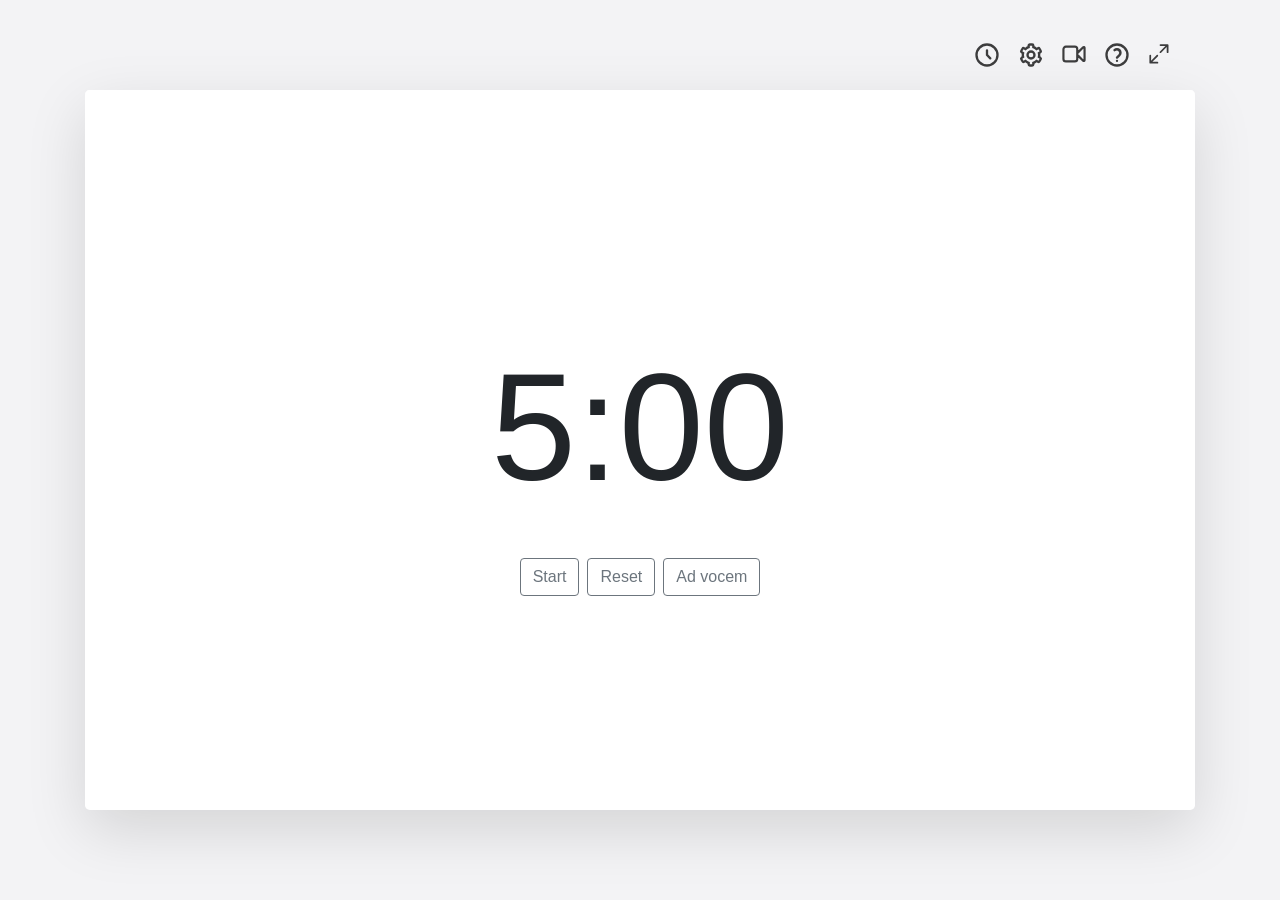
==== commit c236507f: "Fold session sharing into the Settings panel, drop the Udostępnianie tab Move create/join session co" ====
--- a/index.html
+++ b/index.html
@@ -32,13 +32,6 @@
             </li>
             <li class="nav-item" data-toggle="tooltip" title="Ustawienia">
               <a class="nav-link" id="settings-link" href="#"><img src="img/icon-cog.svg" width="28" height="28" class="icon" alt="Ustawienia"/></a>
-            </li>
-            <li class="nav-item" id="sharing-link-item" data-toggle="tooltip" title="Udostępnianie">
-              <a class="nav-link" id="sharing-link" href="#">
-                <svg xmlns="http://www.w3.org/2000/svg" fill="none" viewBox="0 0 24 24" stroke-width="2" stroke="black" style="width:24px;height:24px" class="icon">
-                  <path stroke-linecap="round" stroke-linejoin="round" d="M7.217 10.907a2.25 2.25 0 1 0 0 2.186m0-2.186c.18.324.283.696.283 1.093s-.103.77-.283 1.093m0-2.186 9.566-5.314m-9.566 7.5 9.566 5.314m0 0a2.25 2.25 0 1 0 3.935 2.186 2.25 2.25 0 0 0-3.935-2.186Zm0-12.814a2.25 2.25 0 1 0 3.933-2.185 2.25 2.25 0 0 0-3.933 2.185Z" />
-                </svg>
-              </a>
             </li>
             <li class="nav-item" id="debate-link-item" data-toggle="tooltip" title="Debata online">
               <a class="nav-link" id="debate-link" href="#">
@@ -134,9 +127,9 @@
               </div>
             </div>
 
-            <!-- Speech time / Ad vocem / Sound test + Checkboxes -->
+            <!-- Speech time / Ad vocem / Sound test + Checkboxes + Share/Join -->
             <div class="row no-gutters s-row">
-              <div class="col-12 col-md">
+              <div class="col-12 col-md-auto">
                 <div class="s-setting-line">
                   <span class="s-label">Czas mowy</span>
                   <input class="input-minutes form-control" id="minutes" name="minutes" value="05:00" type="text" inputmode="numeric" placeholder="MM:SS" maxlength="5" autocomplete="off" data-toggle="tooltip" data-placement="top" title="minuty : sekundy">
@@ -148,12 +141,20 @@
                 <div class="s-setting-line">
                   <span class="s-label">Test dźwięku</span>
                   <div class="s-btn-group">
-                    <button type="button" class="btn btn-secondary btn-sm sound-test1">Czas chroniony</button>
-                    <button type="button" class="btn btn-secondary btn-sm sound-test2">Koniec czasu</button>
-                  </div>
-                </div>
-              </div>
-              <div class="col-12 col-md s-check-col">
+                    <button type="button" class="btn btn-secondary btn-sm sound-test1" data-toggle="tooltip" data-placement="top" title="Czas chroniony" aria-label="Czas chroniony">
+                      <svg xmlns="http://www.w3.org/2000/svg" fill="none" viewBox="0 0 24 24" stroke-width="1.5" stroke="currentColor" class="icon-btn-svg">
+                        <path stroke-linecap="round" stroke-linejoin="round" d="M14.857 17.082a23.848 23.848 0 0 0 5.454-1.31A8.967 8.967 0 0 1 18 9.75V9A6 6 0 0 0 6 9v.75a8.967 8.967 0 0 1-2.312 6.022c1.733.64 3.56 1.085 5.455 1.31m5.714 0a24.255 24.255 0 0 1-5.714 0m5.714 0a3 3 0 1 1-5.714 0" />
+                      </svg>
+                    </button>
+                    <button type="button" class="btn btn-secondary btn-sm sound-test2" data-toggle="tooltip" data-placement="top" title="Koniec czasu" aria-label="Koniec czasu">
+                      <svg xmlns="http://www.w3.org/2000/svg" fill="none" viewBox="0 0 24 24" stroke-width="1.5" stroke="currentColor" class="icon-btn-svg">
+                        <path stroke-linecap="round" stroke-linejoin="round" d="M14.857 17.082a23.848 23.848 0 0 0 5.454-1.31A8.967 8.967 0 0 1 18 9.75V9A6 6 0 0 0 6 9v.75a8.967 8.967 0 0 1-2.312 6.022c1.733.64 3.56 1.085 5.455 1.31m5.714 0a24.255 24.255 0 0 1-5.714 0m5.714 0a3 3 0 1 1-5.714 0M3.124 7.5A8.969 8.969 0 0 1 5.292 3m13.416 0a8.969 8.969 0 0 1 2.168 4.5" />
+                      </svg>
+                    </button>
+                  </div>
+                </div>
+              </div>
+              <div class="col-12 col-md-auto s-check-col">
                 <div class="custom-control custom-checkbox">
                   <input type="checkbox" class="custom-control-input controls-checkbox" id="customCheck1" checked>
                   <label class="custom-control-label" for="customCheck1">Pokaż przyciski</label>
@@ -165,6 +166,46 @@
                 <div class="custom-control custom-checkbox">
                   <input type="checkbox" class="custom-control-input sound-switch" id="customCheck2" checked>
                   <label class="custom-control-label" for="customCheck2">Włącz dźwięki</label>
+                </div>
+              </div>
+              <div class="col-12 col-md-auto s-share-col">
+                <p class="sharing-col-title">Udostępnij licznik</p>
+                <div class="input-group" style="width:auto">
+                  <input type="text" class="form-control session-name-input" placeholder="nazwa sesji" style="width:110px">
+                  <div class="input-group-append">
+                    <button type="button" class="btn btn-outline-secondary session-random-btn" data-toggle="tooltip" data-placement="top" title="Losuj nazwę" aria-label="Losuj nazwę">
+                      <svg xmlns="http://www.w3.org/2000/svg" viewBox="0 0 24 24" fill="none" class="icon-btn-svg">
+                        <rect x="3" y="3" width="18" height="18" rx="4" stroke="currentColor" stroke-width="1.5"/>
+                        <circle cx="8" cy="8" r="1.4" fill="currentColor"/>
+                        <circle cx="16" cy="8" r="1.4" fill="currentColor"/>
+                        <circle cx="12" cy="12" r="1.4" fill="currentColor"/>
+                        <circle cx="8" cy="16" r="1.4" fill="currentColor"/>
+                        <circle cx="16" cy="16" r="1.4" fill="currentColor"/>
+                      </svg>
+                    </button>
+                  </div>
+                </div>
+                <button type="button" class="btn btn-secondary session-create-btn mt-2" disabled>Udostępnij</button>
+                <div class="custom-control custom-checkbox mt-2">
+                  <input type="checkbox" class="custom-control-input slave-controls-checkbox" id="slaveControlsCheck">
+                  <label class="custom-control-label" for="slaveControlsCheck">Pozwól sterować licznikiem</label>
+                </div>
+              </div>
+              <div class="col-12 col-md-auto s-join-col">
+                <div class="s-join-default">
+                  <p class="sharing-col-title">Podłącz się do licznika</p>
+                  <input type="text" class="form-control session-join-input" placeholder="nazwa sesji" style="width:160px">
+                  <button type="button" class="btn btn-secondary session-join-btn mt-2" disabled>Podłącz</button>
+                  <small class="session-join-error text-danger d-block mt-1"></small>
+                </div>
+                <div class="session-links">
+                  <div id="session-qr" class="d-flex justify-content-center"></div>
+                  <div class="input-group mt-2">
+                    <input type="text" class="form-control session-link-val" readonly>
+                    <div class="input-group-append">
+                      <button class="btn btn-outline-secondary session-copy-btn" type="button">Kopiuj</button>
+                    </div>
+                  </div>
                 </div>
               </div>
             </div>
@@ -198,6 +239,22 @@
               </div>
             </div>
 
+          </div>
+
+          <!-- Connected-viewer status: shown instead of the (greyed-out) settings
+               above when this tab is reached as a joined slave session. -->
+          <div class="s-slave-status">
+            <p class="sharing-col-title">Połączono z licznikiem</p>
+            <div id="slave-qr" class="d-flex justify-content-center mb-2"></div>
+            <div class="d-flex justify-content-center">
+              <div class="input-group" style="width:auto">
+                <input type="text" class="form-control slave-session-link-val" readonly>
+                <div class="input-group-append">
+                  <button class="btn btn-outline-secondary slave-copy-btn" type="button">Kopiuj</button>
+                  <button class="btn btn-outline-danger slave-disconnect-btn" type="button">Rozłącz</button>
+                </div>
+              </div>
+            </div>
           </div>
         </div>
         <!--end of panel-body-->
@@ -264,133 +321,83 @@
       </div>
       <!--end of help-->
 
-      <div id="sharing">
-        <div class="panel-header">
-          <h2>Udostępnianie</h2>
-        </div>
-        <div class="panel-body">
-
-          <!-- Master: two columns -->
-          <div class="master-sharing">
-            <div class="row">
-              <div class="col-md-6 sharing-col">
-                <p class="sharing-col-title">Utwórz sesję</p>
-                <div class="d-flex align-items-center flex-wrap" style="gap:0.5rem">
-                  <div class="input-group" style="width:auto">
-                    <input type="text" class="form-control session-name-input" placeholder="nazwa sesji" style="width:130px">
-                    <div class="input-group-append">
-                      <button type="button" class="btn btn-outline-secondary session-random-btn">Losuj</button>
-                    </div>
-                  </div>
-                  <button type="button" class="btn btn-secondary session-create-btn" disabled>Utwórz</button>
-                </div>
-                <div class="session-links mt-2">
-                  <div class="input-group">
-                    <input type="text" class="form-control session-link-val" readonly>
-                    <div class="input-group-append">
-                      <button class="btn btn-outline-secondary session-copy-btn" type="button">Kopiuj</button>
-                    </div>
-                  </div>
-                  <div id="session-qr" class="mt-2 d-flex justify-content-center"></div>
-                </div>
-                <div class="custom-control custom-checkbox mt-2">
-                  <input type="checkbox" class="custom-control-input slave-controls-checkbox" id="slaveControlsCheck">
-                  <label class="custom-control-label" for="slaveControlsCheck">
-                    Pokaż przyciski sterujące na udostępnionej sesji
-                  </label>
-                </div>
-              </div>
-              <div class="col-md-6 sharing-col sharing-col-join">
-                <p class="sharing-col-title">Dołącz do sesji</p>
-                <div class="d-flex align-items-center flex-wrap" style="gap:0.5rem">
-                  <input type="text" class="form-control session-join-input"
-                         placeholder="nazwa sesji" style="max-width:150px">
-                  <button type="button" class="btn btn-secondary session-join-btn" disabled>Dołącz</button>
-                </div>
-                <small class="session-join-error text-danger d-block mt-1"></small>
-              </div>
-            </div>
-
-            <!-- Create online debate (below session creation) -->
-            <div class="debate-setup">
-              <div class="sharing-col debate-create-col">
-                <p class="sharing-col-title">Utwórz debatę online</p>
-                <div class="d-flex align-items-center flex-wrap" style="gap:0.5rem">
-                  <input type="text" class="form-control debate-master-name-input" placeholder="Twoje imię" maxlength="40" autocomplete="off" style="width:130px">
-                  <div class="input-group" style="width:auto">
-                    <input type="text" class="form-control debate-name-input" placeholder="nazwa pokoju" style="width:130px">
-                    <div class="input-group-append">
-                      <button type="button" class="btn btn-outline-secondary debate-random-btn">Losuj</button>
-                    </div>
-                  </div>
-                  <!-- Przełącznik widoku debugowego iframe'ów VDO.Ninja (openDebugView w online.js).
-                       Wszystkie .vdo-debug-btn są ukryte, dopóki App.verbose = true (body.is-verbose). -->
-                  <button type="button" class="btn btn-outline-secondary vdo-debug-btn">Debug VDO</button>
-                  <button type="button" class="btn btn-secondary debate-create-btn" disabled>Utwórz debatę</button>
-                </div>
-                <div class="debate-links mt-2" style="display:none">
-                  <div class="input-group">
-                    <input type="text" class="form-control debate-link-val" readonly>
-                    <div class="input-group-append">
-                      <button class="btn btn-outline-secondary debate-copy-btn" type="button">Kopiuj</button>
-                    </div>
-                  </div>
-                  <div id="debate-qr" class="mt-2 d-flex justify-content-center"></div>
-                </div>
-                <p class="debate-created-hint" style="display:none">Debata gotowa — przejdź do zakładki „Debata online".</p>
-              </div>
-            </div>
-          </div>
-
-          <!-- Slave: QR + link -->
-          <div class="slave-sharing">
-            <div id="slave-qr" class="d-flex justify-content-center mb-3"></div>
-            <div class="d-flex justify-content-center">
-              <div class="input-group" style="width:50%">
-                <input type="text" class="form-control slave-session-link-val" readonly>
-                <div class="input-group-append">
-                  <button class="btn btn-outline-secondary slave-copy-btn" type="button">Kopiuj</button>
-                  <button class="btn btn-outline-danger slave-disconnect-btn" type="button">Rozłącz</button>
-                </div>
-              </div>
-            </div>
-          </div>
-
-        </div>
-      </div>
-      <!--end of sharing-->
-
       <div id="debate">
 
-        <!-- Empty state: the debate is created in the Sharing tab -->
-        <div class="debate-empty">
+        <!-- Lobby: create a room (left) or join an existing one (right). Shown whenever
+             no debate is active. A URL joiner (?s=…&d=1) gets body.is-url-join, which
+             collapses this to just the join column's media panel. -->
+        <div class="debate-lobby">
           <div class="panel-header"><h2>Debata online</h2></div>
-          <p class="debate-empty-hint">Aby rozpocząć, utwórz debatę w zakładce „Udostępnianie".</p>
-        </div>
-
-        <!-- Participant: join form (name + camera/mic test) -->
-        <div class="debate-join" style="display:none">
-          <div class="panel-header"><h2>Dołącz do debaty</h2></div>
-          <div class="debate-join-body">
-            <div class="s-setting-line">
-              <span class="s-label">Imię</span>
-              <input type="text" class="form-control debate-join-name" placeholder="Twoje imię" maxlength="40" autocomplete="off">
-            </div>
-            <p class="debate-join-hint">Sprawdź kamerę i mikrofon przed dołączeniem:</p>
-            <div class="debate-join-preview"></div>
-            <div class="mic-level-meter" style="display:none"><div class="mic-level-fill"></div></div>
-            <div class="d-flex flex-wrap align-items-center mb-2" style="gap:0.5rem">
-              <select class="form-control form-control-sm debate-join-cam-select" style="width:auto;display:none"></select>
-              <select class="form-control form-control-sm debate-join-mic-select" style="width:auto;display:none"></select>
-            </div>
-            <div class="d-flex flex-wrap align-items-center" style="gap:0.5rem">
-              <button type="button" class="btn btn-outline-secondary btn-sm debate-preview-btn">Włącz podgląd</button>
-              <button type="button" class="btn btn-secondary debate-join-btn">Dołącz</button>
-              <!-- Ten sam przełącznik debugowy co w zakładce Udostępnianie — sesja slave
-                   nie widzi tamtego (body.is-slave chowa .master-sharing) -->
-              <button type="button" class="btn btn-outline-secondary btn-sm vdo-debug-btn">Debug VDO</button>
-            </div>
-            <small class="debate-join-error text-danger d-block mt-1"></small>
+          <div class="debate-lobby-grid">
+
+            <!-- LEFT: create a debate room -->
+            <div class="debate-lobby-col debate-lobby-create">
+              <p class="sharing-col-title">Stwórz pokój debaty online</p>
+              <div class="d-flex align-items-center flex-wrap" style="gap:0.5rem">
+                <div class="input-group" style="width:auto">
+                  <input type="text" class="form-control debate-name-input" placeholder="nazwa pokoju" style="width:130px">
+                  <div class="input-group-append">
+                    <button type="button" class="btn btn-outline-secondary debate-random-btn">Losuj</button>
+                  </div>
+                </div>
+                <button type="button" class="btn btn-secondary debate-create-btn" disabled>Stwórz pokój</button>
+                <!-- Przełącznik widoku debugowego iframe'ów VDO.Ninja (openDebugView w online.js).
+                     Wszystkie .vdo-debug-btn są ukryte, dopóki App.verbose = true (body.is-verbose). -->
+                <button type="button" class="btn btn-outline-secondary btn-sm vdo-debug-btn">Debug VDO</button>
+              </div>
+              <!-- After create: shareable link + QR for participants -->
+              <div class="debate-links mt-3" style="display:none">
+                <div class="input-group">
+                  <input type="text" class="form-control debate-link-val" readonly>
+                  <div class="input-group-append">
+                    <button class="btn btn-outline-secondary debate-copy-btn" type="button">Kopiuj</button>
+                  </div>
+                </div>
+                <div id="debate-qr" class="mt-2 d-flex justify-content-center"></div>
+              </div>
+              <!-- After create: host name + camera/mic check, then enter the stage -->
+              <div class="debate-media-panel debate-create-setup mt-3" style="display:none">
+                <div class="s-setting-line">
+                  <span class="s-label">Imię</span>
+                  <input type="text" class="form-control debate-join-name" placeholder="Twoje imię" maxlength="40" autocomplete="off">
+                </div>
+                <p class="debate-join-hint">Sprawdź kamerę i mikrofon:</p>
+                <div class="debate-join-preview"></div>
+                <div class="mic-level-meter" style="display:none"><div class="mic-level-fill"></div></div>
+                <div class="d-flex flex-wrap align-items-center mb-2" style="gap:0.5rem">
+                  <select class="form-control form-control-sm debate-join-cam-select" style="width:auto;display:none"></select>
+                  <select class="form-control form-control-sm debate-join-mic-select" style="width:auto;display:none"></select>
+                </div>
+                <button type="button" class="btn btn-secondary debate-enter-btn">Wejdź do debaty</button>
+              </div>
+            </div>
+
+            <!-- RIGHT: join an existing debate room -->
+            <div class="debate-lobby-col debate-lobby-join">
+              <p class="sharing-col-title">Dołącz do istniejącego pokoju</p>
+              <div class="debate-join-connect d-flex align-items-center flex-wrap" style="gap:0.5rem">
+                <input type="text" class="form-control debate-join-room-input" placeholder="nazwa pokoju" style="max-width:150px">
+                <button type="button" class="btn btn-secondary debate-connect-btn" disabled>Dołącz</button>
+              </div>
+              <small class="debate-connect-error text-danger d-block mt-1"></small>
+              <!-- After connect: your name + camera/mic check, then enter -->
+              <div class="debate-media-panel debate-join-setup mt-3" style="display:none">
+                <div class="s-setting-line">
+                  <span class="s-label">Imię</span>
+                  <input type="text" class="form-control debate-join-name" placeholder="Twoje imię" maxlength="40" autocomplete="off">
+                </div>
+                <p class="debate-join-hint">Sprawdź kamerę i mikrofon przed dołączeniem:</p>
+                <div class="debate-join-preview"></div>
+                <div class="mic-level-meter" style="display:none"><div class="mic-level-fill"></div></div>
+                <div class="d-flex flex-wrap align-items-center mb-2" style="gap:0.5rem">
+                  <select class="form-control form-control-sm debate-join-cam-select" style="width:auto;display:none"></select>
+                  <select class="form-control form-control-sm debate-join-mic-select" style="width:auto;display:none"></select>
+                </div>
+                <button type="button" class="btn btn-secondary debate-join-btn">Dołącz</button>
+                <small class="debate-join-error text-danger d-block mt-1"></small>
+              </div>
+            </div>
+
           </div>
         </div>
 
@@ -595,6 +602,7 @@
                   <button type="button" class="close" data-dismiss="modal" aria-label="Zamknij"><span aria-hidden="true">&times;</span></button>
                 </div>
                 <div class="modal-body debate-settings-body">
+                  <button type="button" class="btn btn-outline-secondary btn-sm debate-invite-btn">Kopiuj link zaproszenia</button>
                   <button type="button" class="btn btn-outline-secondary btn-sm debate-roster-btn">Zarządzanie uczestnikami</button>
                   <button type="button" class="btn btn-outline-secondary btn-sm debate-muteall-btn">Wycisz wszystkich</button>
                   <div class="custom-control custom-checkbox">
--- a/assets/css/style.css
+++ b/assets/css/style.css
@@ -94,8 +94,7 @@
 
 /* ── Settings & Help layout ──────────────────────────────── */
 #settings,
-#help,
-#sharing {
+#help {
   align-self: stretch;
   display: flex;
   flex-direction: column;
@@ -160,6 +159,12 @@
   flex-wrap: wrap;
 }
 
+.icon-btn-svg {
+  width: 1.1rem;
+  height: 1.1rem;
+  display: block;
+}
+
 .s-setting-line {
   display: flex;
   align-items: center;
@@ -170,19 +175,59 @@
   margin-bottom: 0;
 }
 
-.s-check-col {
+/* .no-gutters > [class*="col-"] resets left/right padding to 0 with a
+   higher-specificity selector, so these need a class+class selector
+   (matched on the same element) to actually win. */
+.s-row.no-gutters > .s-check-col {
   display: flex;
   flex-direction: column;
   justify-content: space-around;
   padding-left: 1.5rem;
+  padding-right: 1rem;
 }
 
 @media (max-width: 767px) {
-  .s-check-col {
+  .s-row.no-gutters > .s-check-col {
     padding-left: 0;
+    padding-right: 0;
     margin-top: 0.75rem;
     gap: 0.75rem;
   }
+}
+
+/* Share / join columns, next to the checkboxes */
+.s-row.no-gutters > .s-share-col,
+.s-row.no-gutters > .s-join-col {
+  padding-left: 1rem;
+  padding-right: 1rem;
+  border-left: 1px solid rgba(0, 0, 0, 0.07);
+}
+
+@media (max-width: 767px) {
+  .s-row.no-gutters > .s-share-col,
+  .s-row.no-gutters > .s-join-col {
+    padding-left: 0;
+    padding-right: 0;
+    padding-top: 1rem;
+    border-left: none;
+    border-top: 1px solid rgba(0, 0, 0, 0.07);
+  }
+}
+
+/* Generated link is just for copying, not reading — clip it instead of
+   letting its length force the input (and the row) wider. Needs to beat
+   .input-group > .form-control's own width/flex-grow (same specificity,
+   so matched the same way here to win on cascade order). */
+.input-group > .session-link-val,
+.input-group > .slave-session-link-val {
+  width: 112px;
+  flex: 0 1 auto;
+  text-overflow: ellipsis;
+}
+
+/* Connected-viewer status (slave): shown instead of the settings above */
+.s-slave-status {
+  display: none;
 }
 
 .input-motion {
@@ -351,7 +396,7 @@
 /* ── Settings inputs ────────────────────────────────────── */
 .input-minutes,
 .input-minutes-advocem {
-  width: 54px;
+  width: 6ch;
   height: auto;
   padding: 0.25rem 0.4rem;
   font-size: 1rem;
@@ -363,10 +408,6 @@
 
 .icon {
   opacity: 0.75;
-}
-
-#sharing-link svg {
-  display: block;
 }
 
 .tooltip {
@@ -501,3 +542,19 @@
   flex: 1;
 }
 
+/* ── Confetti ─────────────────────────────────────────────── */
+.confetti-container {
+  position: fixed;
+  inset: 0;
+  pointer-events: none;
+  overflow: hidden;
+  z-index: 9999;
+}
+
+.confetti-piece {
+  position: absolute;
+  top: -20px;
+  border-radius: 1px;
+  will-change: transform;
+}
+
--- a/assets/css/debate.css
+++ b/assets/css/debate.css
@@ -6,18 +6,27 @@
 .session-lost-alert { display: none; }
 .session-links { display: none; }
 
-body.is-slave #settings-link {
+/* A debate slave (joined a room straight from a shared link) has no use for
+   plain settings — the debate stage has its own gear icon / modal instead. A
+   plain-session slave still needs Ustawienia to reach its connected-viewer
+   status block below, so this only locks out the debate case. */
+body.is-debate #settings-link {
   opacity: 0.35;
   pointer-events: none;
   filter: grayscale(1);
 }
-body.is-slave #sharing .panel-header { text-align: center; }
-
-/* Sharing panel: master vs slave content */
-.master-sharing { display: block; }
-.slave-sharing { display: none; }
-body.is-slave .master-sharing { display: none; }
-body.is-slave .slave-sharing { display: block; }
+
+/* Plain-session slave: the settings themselves are the master's to control,
+   so grey the whole panel out except the connected-viewer status block,
+   which lives outside .settings-rows and stays fully interactive. */
+body.is-slave .settings-rows {
+  opacity: 0.4;
+  filter: grayscale(1);
+  pointer-events: none;
+}
+body.is-slave .s-slave-status {
+  display: block;
+}
 
 /* Sharing columns */
 .sharing-col-title {
@@ -26,7 +35,6 @@
   color: #000;
   margin-bottom: 0.75rem;
 }
-.sharing-col-join { border-left: 1px solid rgba(0, 0, 0, 0.07); padding-left: 3rem; }
 .session-join-error { display: none; }
 
 /* ── Online debate  ──────────────────────────────────────── */
@@ -38,27 +46,24 @@
   padding: 0 2rem 1.5rem;
 }
 
-.debate-join-body {
-  padding: 1.4rem 1.5rem;
-  max-width: 640px;
+/* Debate lobby: two columns (create | join), shown before a room is active. */
+.debate-lobby-grid {
+  display: grid;
+  grid-template-columns: 1fr 1fr;
+  gap: 2.5rem;
+  max-width: 900px;
   margin: 0 auto;
   width: 100%;
 }
-
-/* Debate creation lives under the session-creation block in the Sharing tab */
-.debate-create-col {
-  border-top: 1px solid rgba(0, 0, 0, 0.07);
-  margin-top: 1.25rem;
-  padding-top: 1.25rem;
-}
-.debate-created-hint { color: #6c757d; margin-top: 0.5rem; }
-
-/* Empty state for the Debata tab before a room exists */
-.debate-empty-hint {
-  text-align: center;
-  color: #6c757d;
-  padding: 1.5rem;
-}
+.debate-lobby-join { border-left: 1px solid rgba(0, 0, 0, 0.07); padding-left: 2.5rem; }
+.debate-media-panel { max-width: 420px; }
+.debate-connect-error:empty { display: none; }
+
+/* A URL joiner (?s=…&d=1) only ever wants the join panel — hide the create side. */
+body.is-url-join .debate-lobby-create,
+body.is-url-join .debate-join-connect { display: none; }
+body.is-url-join .debate-lobby-grid { grid-template-columns: 1fr; }
+body.is-url-join .debate-lobby-join { border-left: none; padding-left: 0; }
 
 /* Hold screen: joining / waiting-room admission */
 .debate-waiting-hint {
@@ -89,6 +94,24 @@
   border-radius: 14px;
   overflow: hidden;
 }
+
+/* Breakout: my own stage temporarily shows that team's/judges' room instead of
+   the main scene (see embedVdo/buildViewUrl in online.js) — label it the same
+   way is-prep-time labels the clock, so it reads as "different room", not a
+   frozen/broken video. */
+.debate-video--breakout::before {
+  content: 'Pokój narad';
+  position: absolute;
+  top: -1.4rem;
+  left: 0;
+  right: 0;
+  text-align: center;
+  font-size: 0.85rem;
+  letter-spacing: 0.05em;
+  text-transform: uppercase;
+  color: #6c757d;
+}
+.debate-video--breakout .debate-video-frame { border-color: #6c757d; }
 
 .debate-video-frame .vdo-iframe {
   width: 100%;
@@ -683,13 +706,6 @@
 .debate-chat--judges .debate-chat-log { background: #f2eaff; }
 .debate-chat--audience .debate-chat-log { background: #eafaf0; }
 
-/* Debate participants only ever need the debate view */
-body.is-debate #sharing-link-item {
-  opacity: 0.35;
-  pointer-events: none;
-  filter: grayscale(1);
-}
-
 /* ── Mobile (≤768 px) ───────────────────────────────────── */
 @media (max-width: 768px) {
   .container {
@@ -738,20 +754,13 @@
   }
 
   #settings,
-  #help,
-  #sharing {
+  #help {
     padding: 0;
     align-items: stretch;
   }
 
-  .sharing-col { padding: 0; }
-  .sharing-col-join { border-left: none; border-top: 1px solid rgba(0,0,0,0.07); padding-top: 1rem; margin-top: 1rem; }
-
-  /* Neutralise Bootstrap row's negative margins so panel-body padding shows */
-  #sharing .row {
-    margin-left: 0;
-    margin-right: 0;
-  }
+  .debate-lobby-grid { grid-template-columns: 1fr; gap: 0; }
+  .debate-lobby-join { border-left: none; border-top: 1px solid rgba(0,0,0,0.07); padding-left: 0; padding-top: 1rem; margin-top: 1rem; }
 
   /* Nav icons: tighten horizontal padding so all 5 fit on narrow screens */
   .navbar-nav .nav-link {
@@ -759,19 +768,22 @@
     padding-right: 0.35rem;
   }
 
-  /* Sharing form controls: bump up from 0.875rem btn-sm/input-group-sm default */
-  #sharing .form-control,
-  #sharing .btn {
+  /* Share/join form controls: bump up from 0.875rem btn-sm/input-group-sm default */
+  .s-share-col .form-control,
+  .s-share-col .btn,
+  .s-join-col .form-control,
+  .s-join-col .btn {
     font-size: 1rem;
     height: auto;
   }
 
-  #sharing .input-group {
+  .s-share-col .input-group,
+  .s-join-col .input-group {
     width: 100% !important;
   }
 
-  #sharing .session-name-input,
-  #sharing .session-join-input {
+  .session-name-input,
+  .session-join-input {
     width: auto !important;
     max-width: none !important;
     flex: 1;
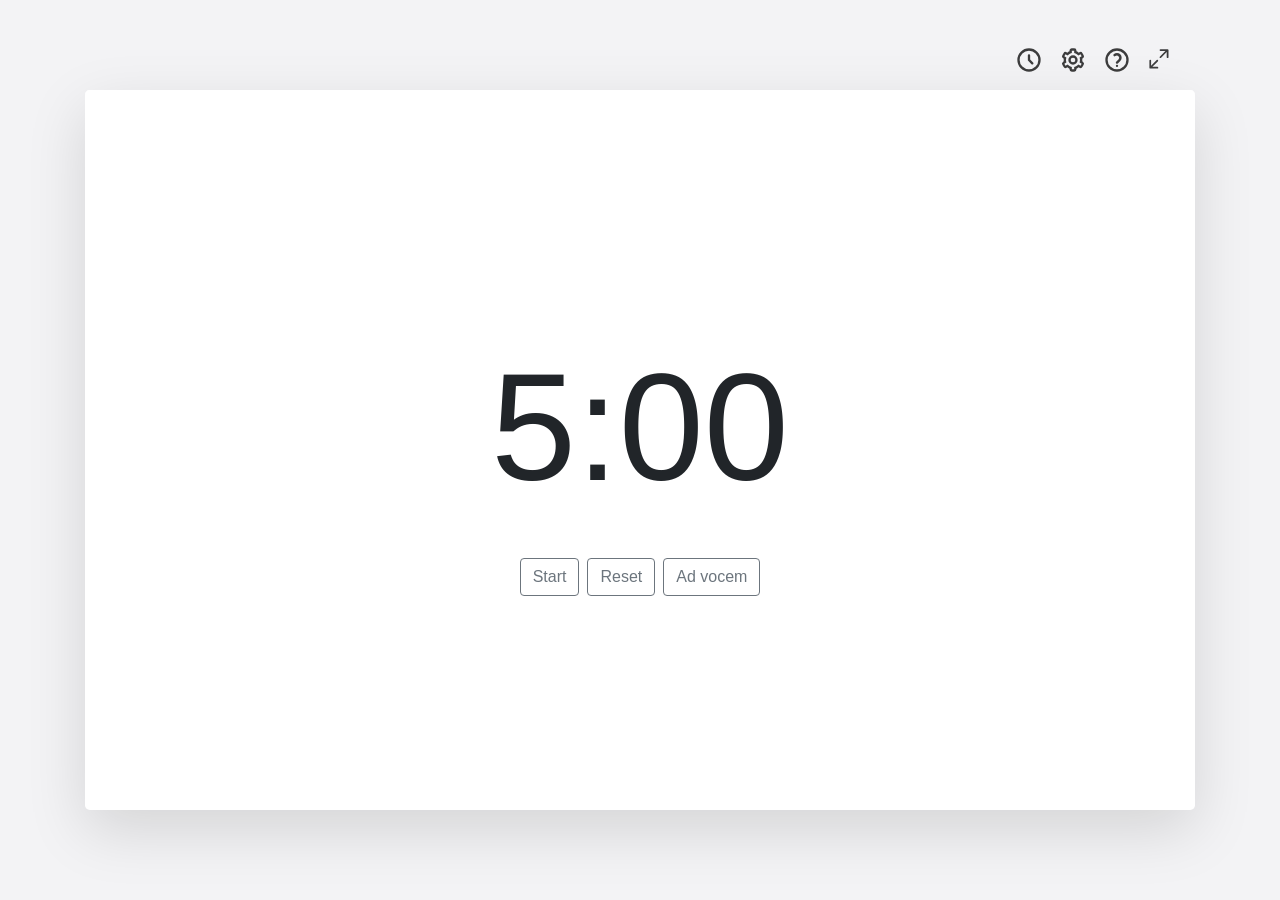
==== commit 66ace26f: "Merge branch 'dev', keep master's KDUG/FPE logos, hide debate+style behind feature flags Resolves th" ====
--- a/index.html
+++ b/index.html
@@ -229,7 +229,7 @@
             </div>
 
             <!-- Interface style -->
-            <div class="row no-gutters align-items-center s-row">
+            <div class="row no-gutters align-items-center s-row" id="style-select-row">
               <div class="col-12 col-md-auto s-label">Styl</div>
               <div class="col-12 col-md-auto">
                 <select class="form-control form-control-sm" id="style-select" style="width:auto">
@@ -341,9 +341,6 @@
                   </div>
                 </div>
                 <button type="button" class="btn btn-secondary debate-create-btn" disabled>Stwórz pokój</button>
-                <!-- Przełącznik widoku debugowego iframe'ów VDO.Ninja (openDebugView w online.js).
-                     Wszystkie .vdo-debug-btn są ukryte, dopóki App.verbose = true (body.is-verbose). -->
-                <button type="button" class="btn btn-outline-secondary btn-sm vdo-debug-btn">Debug VDO</button>
               </div>
               <!-- After create: shareable link + QR for participants -->
               <div class="debate-links mt-3" style="display:none">
@@ -500,9 +497,13 @@
                     <svg class="dv-icon" viewBox="0 0 24 24" fill="none" stroke="currentColor" stroke-width="2" stroke-linecap="round" stroke-linejoin="round"><path d="M9 21H5a2 2 0 0 1-2-2V5a2 2 0 0 1 2-2h4"/><polyline points="16 17 21 12 16 7"/><line x1="21" y1="12" x2="9" y2="12"/></svg>
                   </button>
 
-                  <!-- Przełącznik debugowy dostępny w trakcie debaty — jedyne miejsce, które widzi
-                       i mistrz, i uczestnik (temu zakładkę Udostępnianie blokuje is-debate) -->
-                  <button type="button" class="btn dv-btn dv-text-btn vdo-debug-btn" title="Widok debugowy iframe'ów VDO.Ninja">DBG</button>
+                  <!-- Odczepienie głównego iframe'a sceny do pływającego okna — widoczne tylko
+                       na App.debug (dev/local domyślnie, przełączalne z konsoli — patrz app.js,
+                       toggleMainFloat w online.js). Drugorzędne iframe'y (publish/director/
+                       preview) floatują się wtedy same, bez tego przycisku. -->
+                  <button type="button" class="btn dv-btn vdo-detach-btn" title="Odepnij scenę do pływającego okna">
+                    <svg class="dv-icon" viewBox="0 0 24 24" fill="none" stroke="currentColor" stroke-width="2" stroke-linecap="round" stroke-linejoin="round"><path d="M18 13v6a2 2 0 0 1-2 2H5a2 2 0 0 1-2-2V8a2 2 0 0 1 2-2h6"/><polyline points="15 3 21 3 21 9"/><line x1="10" y1="14" x2="21" y2="3"/></svg>
+                  </button>
 
                   <button type="button" class="btn dv-btn debate-settings-btn" title="Ustawienia" data-toggle="modal" data-target="#debate-settings-modal">
                     <svg class="dv-icon" viewBox="0 0 24 24" fill="none" stroke="currentColor" stroke-width="2" stroke-linecap="round" stroke-linejoin="round"><circle cx="12" cy="12" r="3"/><path d="M19.4 15a1.65 1.65 0 0 0 .33 1.82l.06.06a2 2 0 0 1 0 2.83 2 2 0 0 1-2.83 0l-.06-.06a1.65 1.65 0 0 0-1.82-.33 1.65 1.65 0 0 0-1 1.51V21a2 2 0 0 1-2 2 2 2 0 0 1-2-2v-.09A1.65 1.65 0 0 0 9 19.4a1.65 1.65 0 0 0-1.82.33l-.06.06a2 2 0 0 1-2.83 0 2 2 0 0 1 0-2.83l.06-.06a1.65 1.65 0 0 0 .33-1.82 1.65 1.65 0 0 0-1.51-1H3a2 2 0 0 1-2-2 2 2 0 0 1 2-2h.09A1.65 1.65 0 0 0 4.6 9a1.65 1.65 0 0 0-.33-1.82l-.06-.06a2 2 0 0 1 0-2.83 2 2 0 0 1 2.83 0l.06.06a1.65 1.65 0 0 0 1.82.33H9a1.65 1.65 0 0 0 1-1.51V3a2 2 0 0 1 2-2 2 2 0 0 1 2 2v.09a1.65 1.65 0 0 0 1 1.51 1.65 1.65 0 0 0 1.82-.33l.06-.06a2 2 0 0 1 2.83 0 2 2 0 0 1 0 2.83l-.06.06a1.65 1.65 0 0 0-.33 1.82V9a1.65 1.65 0 0 0 1.51 1H21a2 2 0 0 1 2 2 2 2 0 0 1-2 2h-.09a1.65 1.65 0 0 0-1.51 1z"/></svg>
--- a/assets/css/debate.css
+++ b/assets/css/debate.css
@@ -510,19 +510,23 @@
    even while the preview is visually hidden (never display:none — that throttles the send). */
 .vdo-director-iframe { position: fixed; top: -9999px; left: -9999px; width: 1px; height: 1px; border: 0; }
 
-/* Przyciski widoku debugowego istnieją tylko w trybie verbose — klasę na body stawia
-   setter App.verbose (app.js), więc `App.verbose = true` z konsoli odsłania je od razu.
-   Wariant z overlaya wideo jest .dv-btn, który bazowo ma display:none. */
-.vdo-debug-btn { display: none; }
-body.is-verbose .vdo-debug-btn { display: inline-block; }
-body.is-verbose .vdo-debug-btn.dv-btn { display: flex; }
-.vdo-debug-btn.dv-btn.active { background: rgba(255, 255, 255, 0.22); opacity: 1; }
-
-/* ── Widok debugowy: pływające okna z żywymi iframe'ami VDO.Ninja.
-   Okna trzymają TE SAME elementy iframe (przeniesione, nie kopie — patrz openDebugView),
-   więc reguła parkująca .vdo-director-iframe poza ekranem musi tu przegrać: selektor
-   potomny .vdo-debug-win iframe ma wyższą specyficzność i wraca do normalnego layoutu.
-   Pozycję i rozmiar okna trzyma style inline (drag + uchwyt skalowania). ── */
+/* Przycisk odczepienia sceny istnieje tylko na App.debug — klasę na body stawia
+   setter App.debug (app.js), więc `App.debug = true/false` z konsoli pokazuje/chowa
+   go od razu, na każdym środowisku. Drugorzędne iframe'y (publish/director/preview)
+   floatują się wtedy same, bez udziału tego przycisku — patrz autoFloatFrame (online.js). */
+.vdo-detach-btn { display: none; }
+body.is-debug .vdo-detach-btn.dv-btn { display: flex; }
+.vdo-detach-btn.active { background: rgba(255, 255, 255, 0.22); opacity: 1; }
+
+/* ── Pływające okna: żywe iframe'y VDO.Ninja floatowane na App.debug, plus panel
+   logów i panel pokoju/URL/ID dostępne na App.verbose (patrz online.js). Wszystkie
+   dzielą klasę .vdo-debug-win — przeciąganie/skalowanie/zwijanie działa dla każdego
+   bez dodatkowego kodu (patrz startWinGesture i .vdo-debug-min niżej).
+   Okna z żywym iframe'em trzymają TEN SAM element (przeniesiony, nie kopię — patrz
+   floatIframe), więc reguła parkująca .vdo-director-iframe poza ekranem musi tu
+   przegrać: selektor potomny .vdo-debug-win iframe ma wyższą specyficzność i wraca
+   do normalnego layoutu. Pozycję i rozmiar okna trzyma style inline (drag + uchwyt
+   skalowania). ── */
 .vdo-debug-win {
   position: fixed;
   z-index: 2000;
@@ -601,6 +605,79 @@
 /* Podczas dragu kursor nie może wpaść do iframe'a (połknąłby pointermove mimo capture) */
 body.vdo-debug-dragging .vdo-debug-win iframe { pointer-events: none; }
 
+/* ── Zawartość panelu logów (.vlog-panel) i panelu pokoju/URL/ID (.vinfo-panel) —
+   oba to .vdo-debug-win bez iframe'a w środku, więc tylko własna treść .vdo-debug-body. ── */
+.vlog-body, .vinfo-body {
+  display: flex;
+  flex-direction: column;
+  overflow: hidden;
+  color: #ddd;
+  font-family: 'Chivo Mono', monospace;
+  font-size: 0.72rem;
+}
+.vlog-filters {
+  flex: 0 0 auto;
+  display: flex;
+  flex-wrap: wrap;
+  align-items: center;
+  gap: 4px 10px;
+  padding: 6px 8px;
+  border-bottom: 1px solid rgba(255, 255, 255, 0.12);
+}
+.vlog-filters label { display: flex; align-items: center; gap: 3px; margin: 0; cursor: pointer; white-space: nowrap; }
+.vlog-clear-btn { margin-left: auto; padding: 1px 8px; font-size: 0.68rem; }
+.vlog-types {
+  flex: 0 0 auto;
+  display: flex;
+  flex-wrap: wrap;
+  gap: 4px 10px;
+  padding: 4px 8px;
+  border-bottom: 1px solid rgba(255, 255, 255, 0.12);
+  max-height: 4.2em;
+  overflow-y: auto;
+}
+.vlog-types label { display: flex; align-items: center; gap: 3px; margin: 0; cursor: pointer; white-space: nowrap; }
+.vlog-list { flex: 1 1 auto; overflow-y: auto; padding: 4px 8px; }
+.vlog-row {
+  display: flex;
+  gap: 6px;
+  padding: 1px 0;
+  border-bottom: 1px solid rgba(255, 255, 255, 0.05);
+  white-space: pre-wrap;
+  word-break: break-all;
+}
+.vlog-ts { flex: 0 0 auto; color: #888; }
+.vlog-tag { flex: 0 0 auto; color: #7fd0ff; }
+.vlog-payload { flex: 1 1 auto; color: #ccc; }
+
+.vinfo-body { overflow-y: auto; padding: 8px; gap: 10px; }
+.vinfo-section h6 { color: #9ad; text-transform: uppercase; font-size: 0.68rem; letter-spacing: 0.06em; margin: 0 0 4px; }
+.vinfo-row { display: flex; align-items: center; gap: 6px; padding: 1px 0; }
+.vinfo-label { flex: 0 0 auto; color: #888; min-width: 90px; }
+.vinfo-value { flex: 1 1 auto; overflow: hidden; text-overflow: ellipsis; white-space: nowrap; }
+.vinfo-copy-btn {
+  flex: 0 0 auto;
+  border: 0;
+  background: rgba(255, 255, 255, 0.14);
+  color: #fff;
+  border-radius: 4px;
+  width: 18px;
+  height: 18px;
+  line-height: 1;
+  cursor: pointer;
+  font-size: 0.7rem;
+}
+.vinfo-copy-btn:hover { background: rgba(255, 255, 255, 0.28); }
+.vinfo-roster { width: 100%; border-collapse: collapse; }
+.vinfo-roster td {
+  padding: 2px 4px 2px 0;
+  border-bottom: 1px solid rgba(255, 255, 255, 0.05);
+  white-space: nowrap;
+  overflow: hidden;
+  text-overflow: ellipsis;
+  max-width: 90px;
+}
+
 /* Prep time: label the clock so it's obviously not a protected speech timer */
 body.is-prep-time .timer { position: relative; }
 body.is-prep-time .timer::before {
